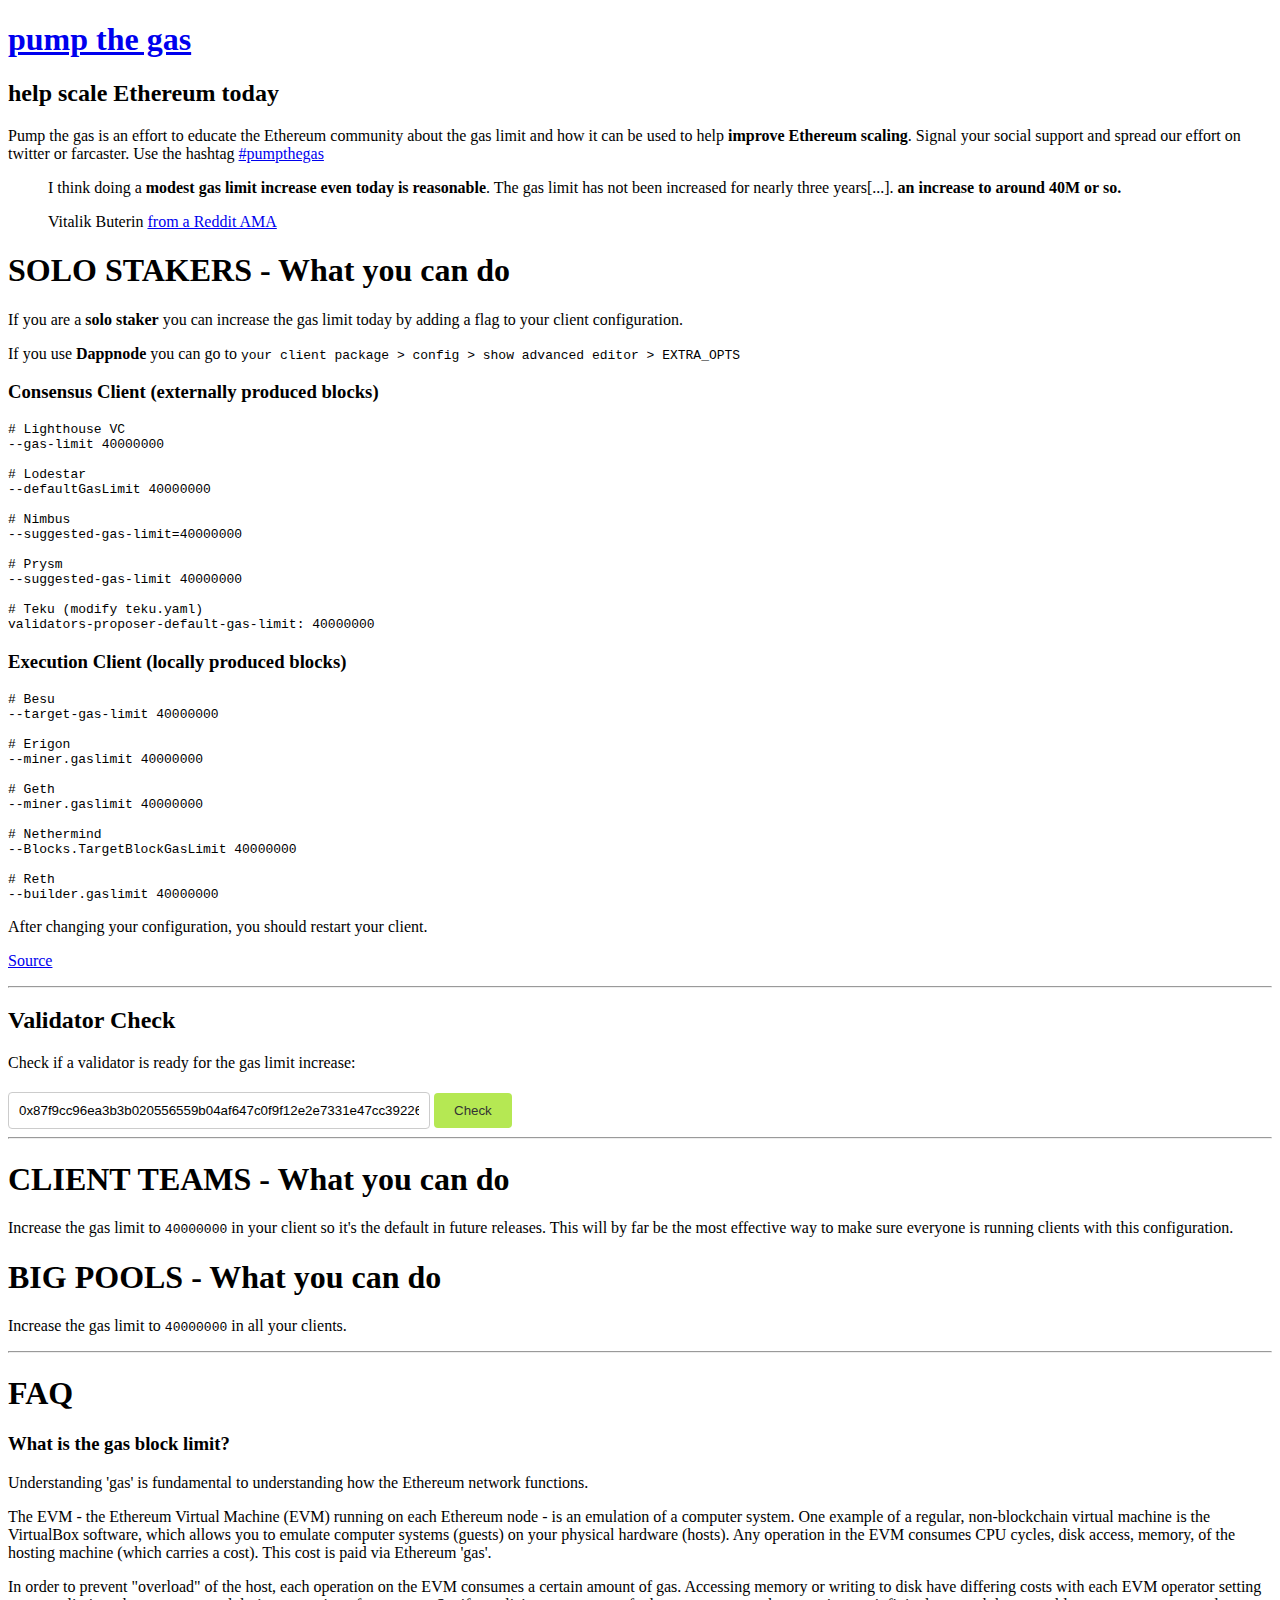
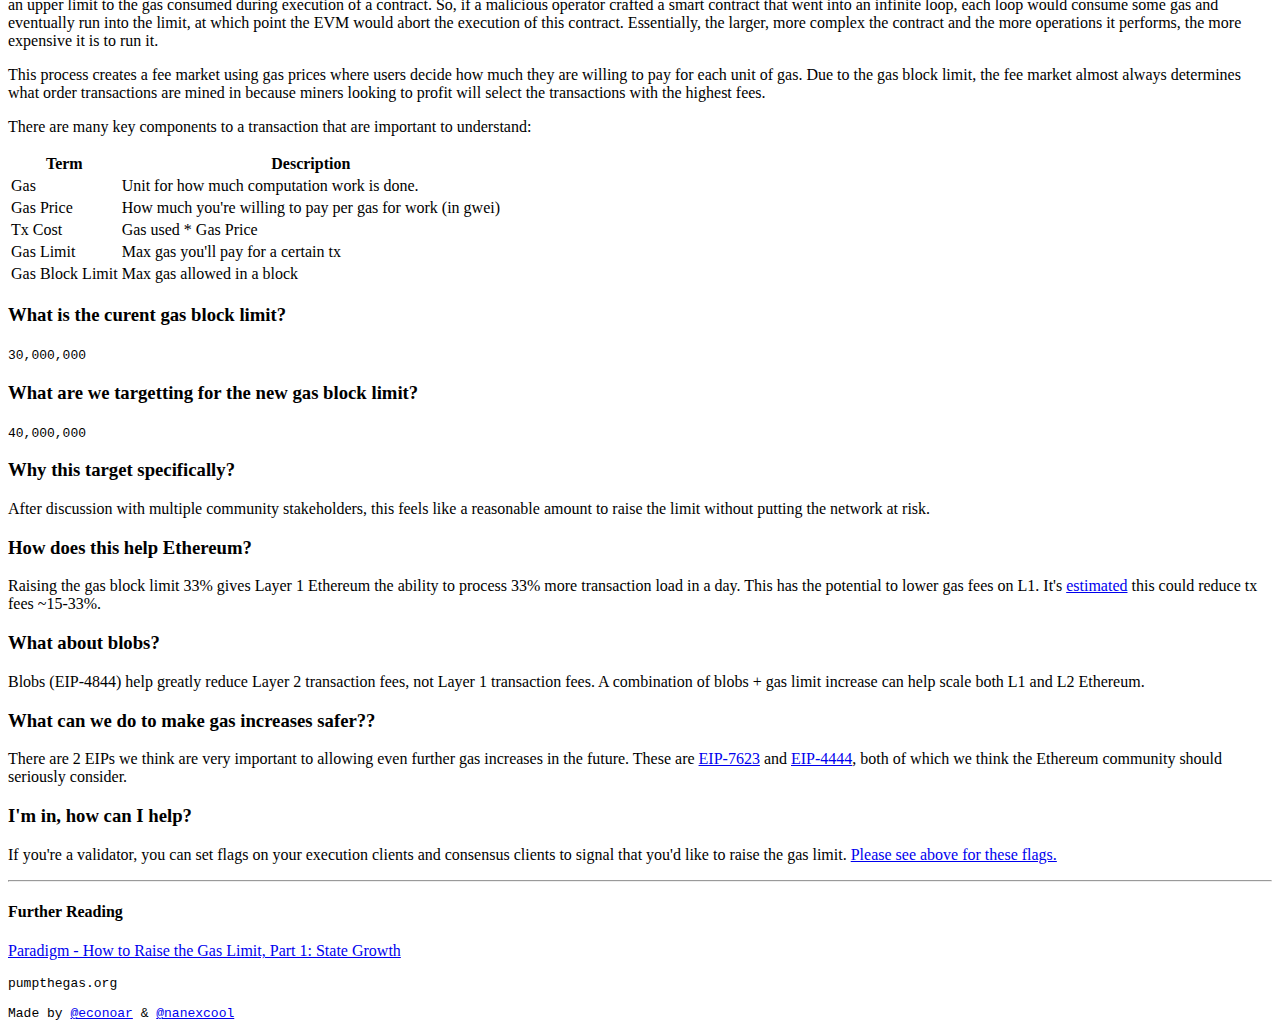
==== index.html @ 1a3ca730 "Update index.html" ====
<!DOCTYPE html>
<html lang="en-US">

<head>
  <meta charset='utf-8'>
  <meta http-equiv="X-UA-Compatible" content="IE=edge">
  <meta name="viewport" content="width=device-width, initial-scale=1">
  <link rel="stylesheet" href="style.css">
  <meta name="theme-color" content="#151515">
  <meta name="msapplication-navbutton-color" content="#151515">
  <meta name="apple-mobile-web-app-status-bar-style" content="black-translucent">

  <link rel="shortcut icon" type="image/x-icon" href="/images/favicon.ico">
  <link rel="apple-touch-icon" sizes="180x180" href="/images/apple-touch-icon.png">
  <link rel="icon" type="image/png" sizes="32x32" href="/images/favicon-32x32.png">
  <link rel="icon" type="image/png" sizes="16x16" href="/images/favicon-16x16.png">
  <link rel="manifest" href="/site.webmanifest">

  <title>Pump the Gas</title>
  <link rel="canonical" href="https://pumpthegas.org/" />
  <meta property="og:title" content="Pump the Gas" />
  <meta property="og:locale" content="en_US" />
  <meta name="description"
    content="An effort to educate the Ethereum community about the gas limit and how it can be used to help improve Ethereum scaling." />
  <meta property="og:description"
    content="An effort to educate the Ethereum community about the gas limit and how it can be used to help improve Ethereum scaling." />
  <meta property="og:url" content="https://pumpthegas.org/" />
  <meta property="og:site_name" content="Pump the Gas" />
  <meta property="og:type" content="website" />
  <meta name="twitter:card" content="summary" />
  <meta property="twitter:title" content="Pump the Gas" />

</head>

<body>

  <header>
    <div class="container">
      <a id="a-title" href="/">
        <h1>pump the gas</h1>
      </a>
      <h2 id="subtitle">help scale Ethereum today</h2>
      <script>
        if (Math.random() < 0.33) {
          document.getElementById("subtitle").textContent = "40m is the new 30m";
        }
      </script>

      <!-- <section id="downloads">

        <a href="https://github.com/pages-themes/hacker/zipball/master" class="btn">Download as .zip</a>
        <a href="https://github.com/pages-themes/hacker/tarball/master" class="btn">Download as .tar.gz</a>

        <a href="https://github.com/pages-themes/hacker" class="btn btn-github"><span class="icon"></span>View
          on GitHub</a>
      </section> -->
    </div>
  </header>

  <div class="container">
    <section id="main_content">
      <p>Pump the gas is an effort to educate the Ethereum community about the gas limit and how it can be used to help
        <strong>improve Ethereum scaling</strong>. Signal your social support and spread our effort on twitter
        or farcaster.
        Use the hashtag <a target="_blank"
          href="https://twitter.com/intent/post?text=I%20support%20raising%20the%20gas%20limit%20to%2040m%20%23pumpthegas%20https%3A%2F%2Fpumpthegas.org">#pumpthegas</a>
      </p>

      <blockquote>
        <p>I think doing a <strong>modest gas limit increase even today is reasonable</strong>. The gas limit
          has not been increased for nearly three years[...]. <strong>an increase to
            around 40M or so.</strong></p>
        <p>Vitalik Buterin <a href="https://www.reddit.com/r/ethereum/comments/191kke6/comment/kh7ekx3/"
            target="_blank">from a Reddit
            AMA</a></p>
      </blockquote>

      <a id="solo-stakers">
        <h1 id="header-1">SOLO STAKERS - What you can do</h1>
      </a>

      <p>If you are a <strong>solo staker</strong> you can increase the gas limit today by adding a flag to your client
        configuration.</p>

      <p>If you use <strong>Dappnode</strong> you can go to <code
          class="language-plaintext highlighter-rouge">your client package > config > show advanced editor > EXTRA_OPTS</code>
      </p>

      <div class="row">
        <div class="column">
          <div style="padding-right: 10px;">
            <h3 id="header-3">Consensus Client (externally produced blocks)</h3>
            <div class="language-js highlighter-rouge">
              <div class="highlight">
                <pre class="highlight"><code><span class="c1"># Lighthouse VC</span>
<span class="kd">--gas-limit</span> <span class="nx">40000000</span>

<span class="c1"># Lodestar</span>
<span class="kd">--defaultGasLimit</span> <span class="nx">40000000</span>

<span class="c1"># Nimbus</span>
<span class="kd">--suggested-gas-limit</span><span class="o">=</span><span class="nx">40000000</span>

<span class="c1"># Prysm</span>
<span class="kd">--suggested-gas-limit</span> <span class="nx">40000000</span>

<span class="c1"># Teku (modify teku.yaml)</span>
<span class="kd">validators-proposer-default-gas-limit:</span> <span class="nx">40000000</span>
</code></pre>
              </div>
            </div>
          </div>
        </div>
        <div class="column">
          <h3 id="header-3">Execution Client (locally produced blocks)</h3>
          <div class="language-js highlighter-rouge">
            <div class="highlight">
              <pre class="highlight"><code><span class="c1"># Besu</span>
<span class="kd">--target-gas-limit</span> <span class="nx">40000000</span>

<span class="c1"># Erigon</span>
<span class="kd">--miner.gaslimit</span> <span class="nx">40000000</span>

<span class="c1"># Geth</span>
<span class="kd">--miner.gaslimit</span> <span class="nx">40000000</span>

<span class="c1"># Nethermind</span>
<span class="kd">--Blocks.TargetBlockGasLimit</span> <span class="nx">40000000</span>

<span class="c1"># Reth</span>
<span class="kd">--builder.gaslimit</span> <span class="nx">40000000</span>
</code></pre>
            </div>
          </div>
        </div>
      </div>
      <p>After changing your configuration, you should restart your client.</p>
      <p><a target="_blank" href="https://twitter.com/MKjrstad/status/1656549642140614658">Source</a></p>
      <hr />

      <h2 id="header-2">Validator Check</h2>

      <p>Check if a validator is ready for the gas limit increase:</p>

      <form style="margin-top: 20px;">
        <input type="text" id="validatorInput" placeholder="Enter validator address (0x....)" value="0x87f9cc96ea3b3b020556559b04af647c0f9f12e2e7331e47cc39226509b8b79b0c54ca7d676423e8fa52e90fe2c2245e"
          style="padding: 10px; width: 400px; border: 1px solid #ccc; border-radius: 4px;" />
        <button type="button" onclick="checkValidator()"
          style="padding: 10px 20px; background-color: #b5e853; color: #333; border: none; border-radius: 4px; cursor: pointer;">Check</button>
        <div id="validatorCheckResult"></div>
      </form>

      <script>
        document.getElementById("validatorInput").addEventListener("keydown", function (event) {
          if (event.key === "Enter") {
            event.preventDefault();
            checkValidator();
          }
        });
        function checkValidator() {
          const validatorCheckResult = document.getElementById("validatorCheckResult");
          validatorCheckResult.textContent = "";
          
          const relayers = [
            {
              name: "Aestus Live",
              url: "https://mainnet.aestus.live/"
            },
            {
              name: "Agnostic Relay",
              url: "https://agnostic-relay.net/"
            },
            {
              name: "Bloxroute Max Profit",
              url: "https://bloxroute.max-profit.blxrbdn.com/"
            },
            {
              name: "Bloxroute Regulated",
              url: "https://bloxroute.regulated.blxrbdn.com/"
            },
            {
              name: "Eden Network",
              url: "https://relay.edennetwork.io/"
            },
            {
              name: "Flashbots Boost Relay",
              url: "https://boost-relay.flashbots.net/"
            },
            {
              name: "Securerpc",
              url: "https://mainnet-relay.securerpc.com/"
            }
          ];
          const validator = document.getElementById("validatorInput").value;

          if (validator.length === 98 && validator.startsWith("0x") && /^[0-9a-fA-F]+$/.test(validator.slice(2))) {
            // Input is valid, proceed with the code
            relayers.forEach((relayer) => {
              const url = `https://api.allorigins.win/raw?url=${relayer.url}/relay/v1/data/validator_registration?pubkey=${validator}`;

              fetch(url)
                .then((response) => response.json())
                .then((data) => {
                  console.log(data);
                  const gasLimit = data.message?.gas_limit ?? data.Message?.gas_limit;

                  if (gasLimit === "40000000") {
                    validatorCheckResult.innerHTML += `${relayer.name} - 40,000,000!<br />`;
                  } else if (data.code === 400) {
                    validatorCheckResult.innerHTML += `${relayer.name} - ${data.message}<br />`;
                  } else if (data.code === 404) {
                    validatorCheckResult.innerHTML += `${relayer.name} - not registered<br />`;
                  } else {
                    validatorCheckResult.innerHTML += `${relayer.name} - ${gasLimit}<br />`;
                  }
                });
            });
          } else {
            // Input is invalid, display an error message
            validatorCheckResult.textContent = "Please enter a valid Ethereum validator address.";
          }

        }

      </script>


      <hr />

      <h1 id="header-1">CLIENT TEAMS - What you can do</h1>

      <p>Increase the gas limit to <code class="language-plaintext highlighter-rouge">40000000</code> in your client so
        it's the default in future releases.
        This will by far be the most effective way to make sure everyone is running clients with this configuration.</p>

      <h1 id="header-1">BIG POOLS - What you can do</h1>

      <p>Increase the gas limit to <code class="language-plaintext highlighter-rouge">40000000</code> in all your
        clients.</p>

      <hr />

      <h1 id="header-1">FAQ</h1>
      <h3 id="header-3">What is the gas block limit?</h3>
      <p>Understanding 'gas' is fundamental to understanding how the Ethereum network functions.</p>

      <p>The EVM - the Ethereum Virtual Machine (EVM) running on each Ethereum node - is an emulation of a computer
        system. One example of a regular, non-blockchain virtual machine is the VirtualBox software, which allows you to
        emulate computer systems (guests) on your physical hardware (hosts). Any operation in the EVM consumes CPU
        cycles, disk access, memory, of the hosting machine (which carries a cost). This cost is paid via Ethereum
        'gas'.</p>

      <p>In order to prevent "overload" of the host, each operation on the EVM consumes a certain amount of gas.
        Accessing memory or writing to disk have differing costs with each EVM operator setting an upper limit to the
        gas consumed during execution of a contract. So, if a malicious operator crafted a smart contract that went into
        an infinite loop, each loop would consume some gas and eventually run into the limit, at which point the EVM
        would abort the execution of this contract. Essentially, the larger, more complex the contract and the more
        operations it performs, the more expensive it is to run it.</p>

      <p>This process creates a fee market using gas prices where users decide how much they are willing to pay for each
        unit of gas. Due to the gas block limit, the fee market almost always determines what order transactions are
        mined in because miners looking to profit will select the transactions with the highest fees.</p>

      <p>There are many key components to a transaction that are important to understand:</p>

      <table>
        <thead>
          <tr>
            <th>Term</th>
            <th>Description</th>
          </tr>
        </thead>
        <tr>
          <td>Gas</td>
          <td>Unit for how much computation work is done.</td>
        </tr>
        <tr>
          <td>Gas Price</td>
          <td>How much you're willing to pay per gas for work (in gwei)</td>
        </tr>
        <tr>
          <td>Tx Cost</td>
          <td>Gas used * Gas Price</td>
        </tr>
        <tr>
          <td>Gas Limit</td>
          <td>Max gas you'll pay for a certain tx</td>
        </tr>
        <tr>
          <td>Gas Block Limit</td>
          <td>Max gas allowed in a block</td>
        </tr>
      </table>

      <h3 id="header-3">What is the curent gas block limit?</h3>

      <p><code class="language-plaintext highlighter-rouge">30,000,000</code></p>

      <h3 id="header-3">What are we targetting for the new gas block limit?</h3>

      <p><code class="language-plaintext highlighter-rouge">40,000,000</code></p>

      <h3 id="header-3">Why this target specifically?</h3>
      <p>After discussion with multiple community stakeholders, this feels like a reasonable amount to raise the limit
        without putting the network at risk.</p>

      <h3 id="header-3">How does this help Ethereum?</h3>
      <p>Raising the gas block limit 33% gives Layer 1 Ethereum the ability to process 33% more transaction load in a day.
        This has the potential to lower gas fees on L1. It's <a target="_blank" href="https://ethresear.ch/t/estimating-cryptocurrency-transaction-demand-elasticity-from-natural-experiments/2330">estimated</a> this could reduce tx fees ~15-33%. </p>

      <h3 id="header-3">What about blobs?</h3>
      <p>Blobs (EIP-4844) help greatly reduce Layer 2 transaction fees, not Layer 1 transaction fees. A combination of blobs + gas limit 
        increase can help scale both L1 and L2 Ethereum.</p>

      <h3 id="header-3">What can we do to make gas increases safer??</h3>

      <p>There are 2 EIPs we think are very important to allowing even further gas increases in the future. These are <a target="_blank" href="https://eips.ethereum.org/EIPS/eip-7623">EIP-7623</a> 
        and <a target="_blank" href="https://eips.ethereum.org/EIPS/eip-4444">EIP-4444</a>, both of which we think the Ethereum community should seriously consider.</p>

      <h3 id="header-3">I'm in, how can I help?</h3>
      <p>If you're a validator, you can set flags on your execution clients and consensus clients to signal that you'd
        like to raise the gas limit. <a href="#solo-stakers">Please see above for these flags.</a></p>

      <!-- https://ethresear.ch/t/on-block-sizes-gas-limits-and-scalability/18444 -->

      <hr />

      <h4>Further Reading</h4>
      <p><a target="_blank" href="https://www.paradigm.xyz/2024/03/how-to-raise-the-gas-limit-1">Paradigm - How to Raise
          the Gas Limit, Part 1: State Growth</a></p>
      <div class="language-plaintext highlighter-rouge">
        <div class="highlight">
          <pre class="highlight"><code>pumpthegas.org

Made by <a target="_blank" href="https://twitter.com/econoar">@econoar</a> & <a target="_blank" href="https://twitter.com/nanexcool">@nanexcool</a>
</code></pre>
        </div>
      </div>

    </section>
  </div>
</body>

</html>
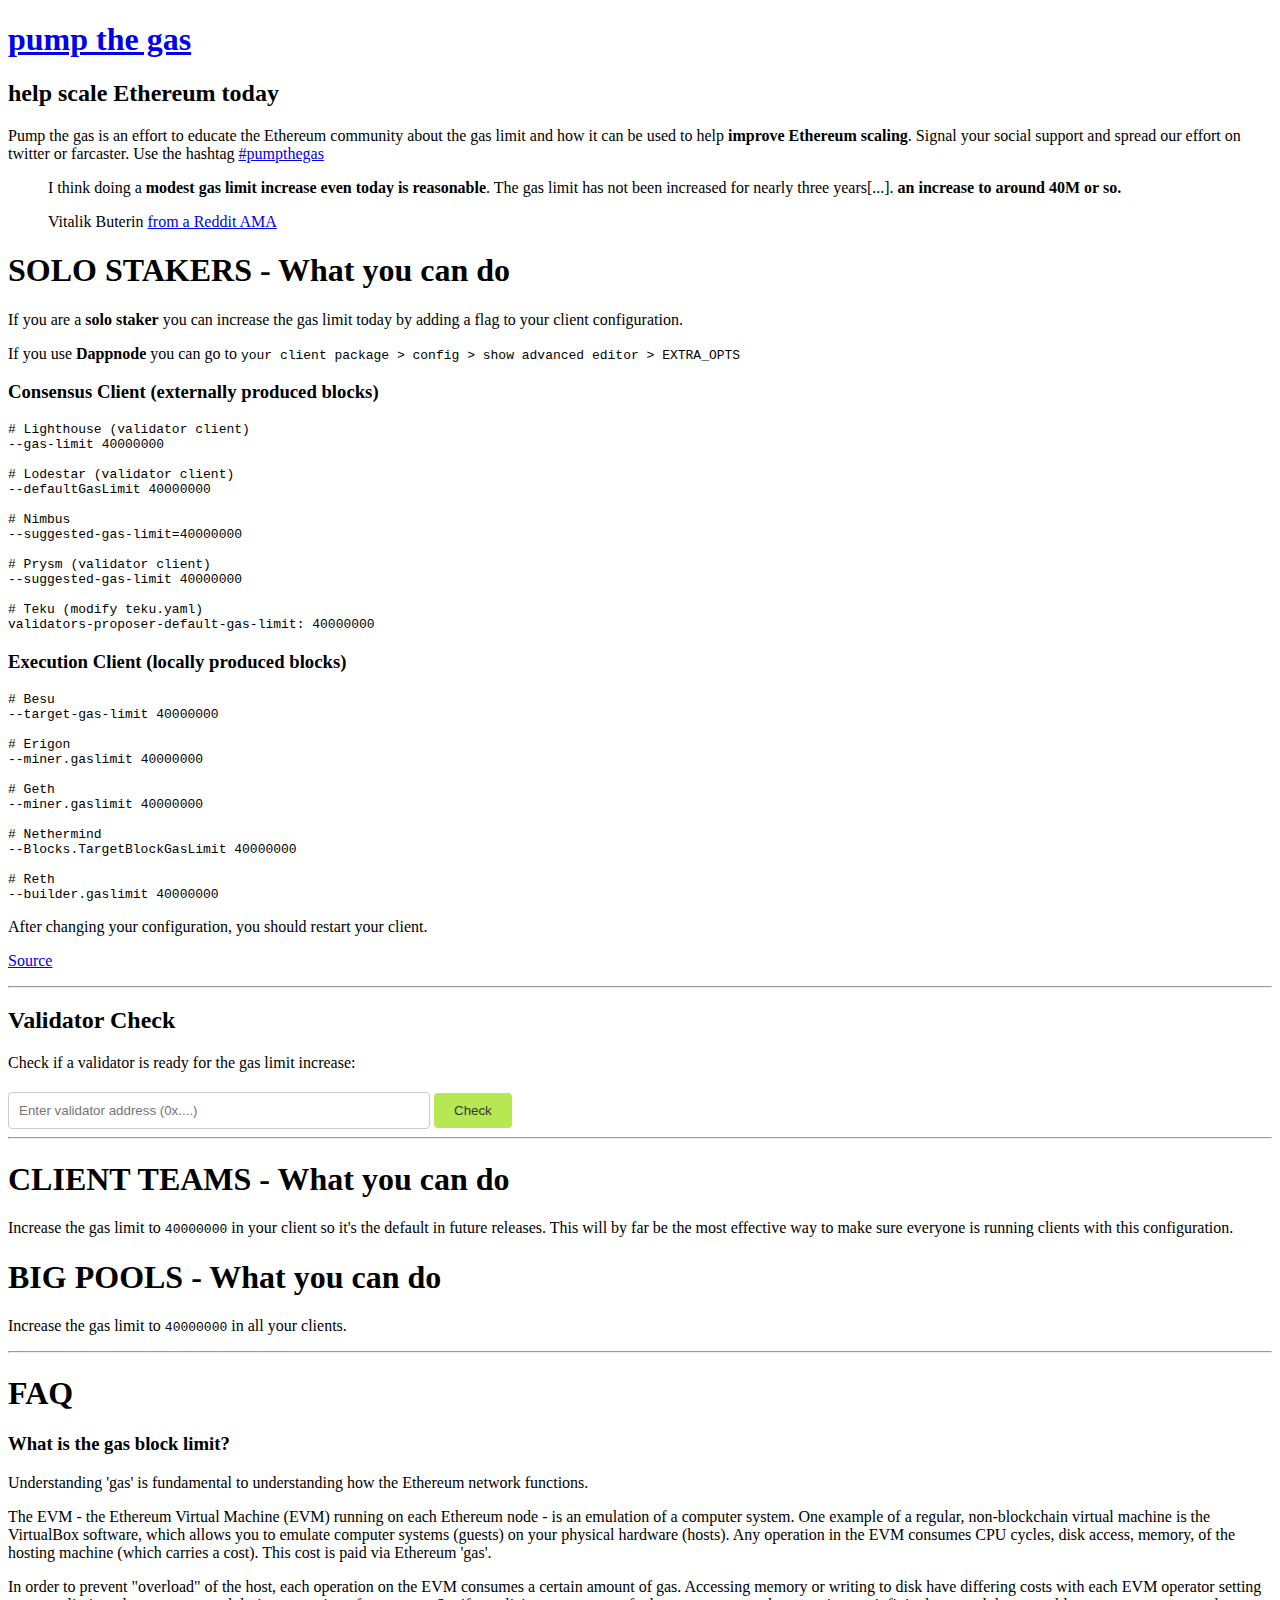
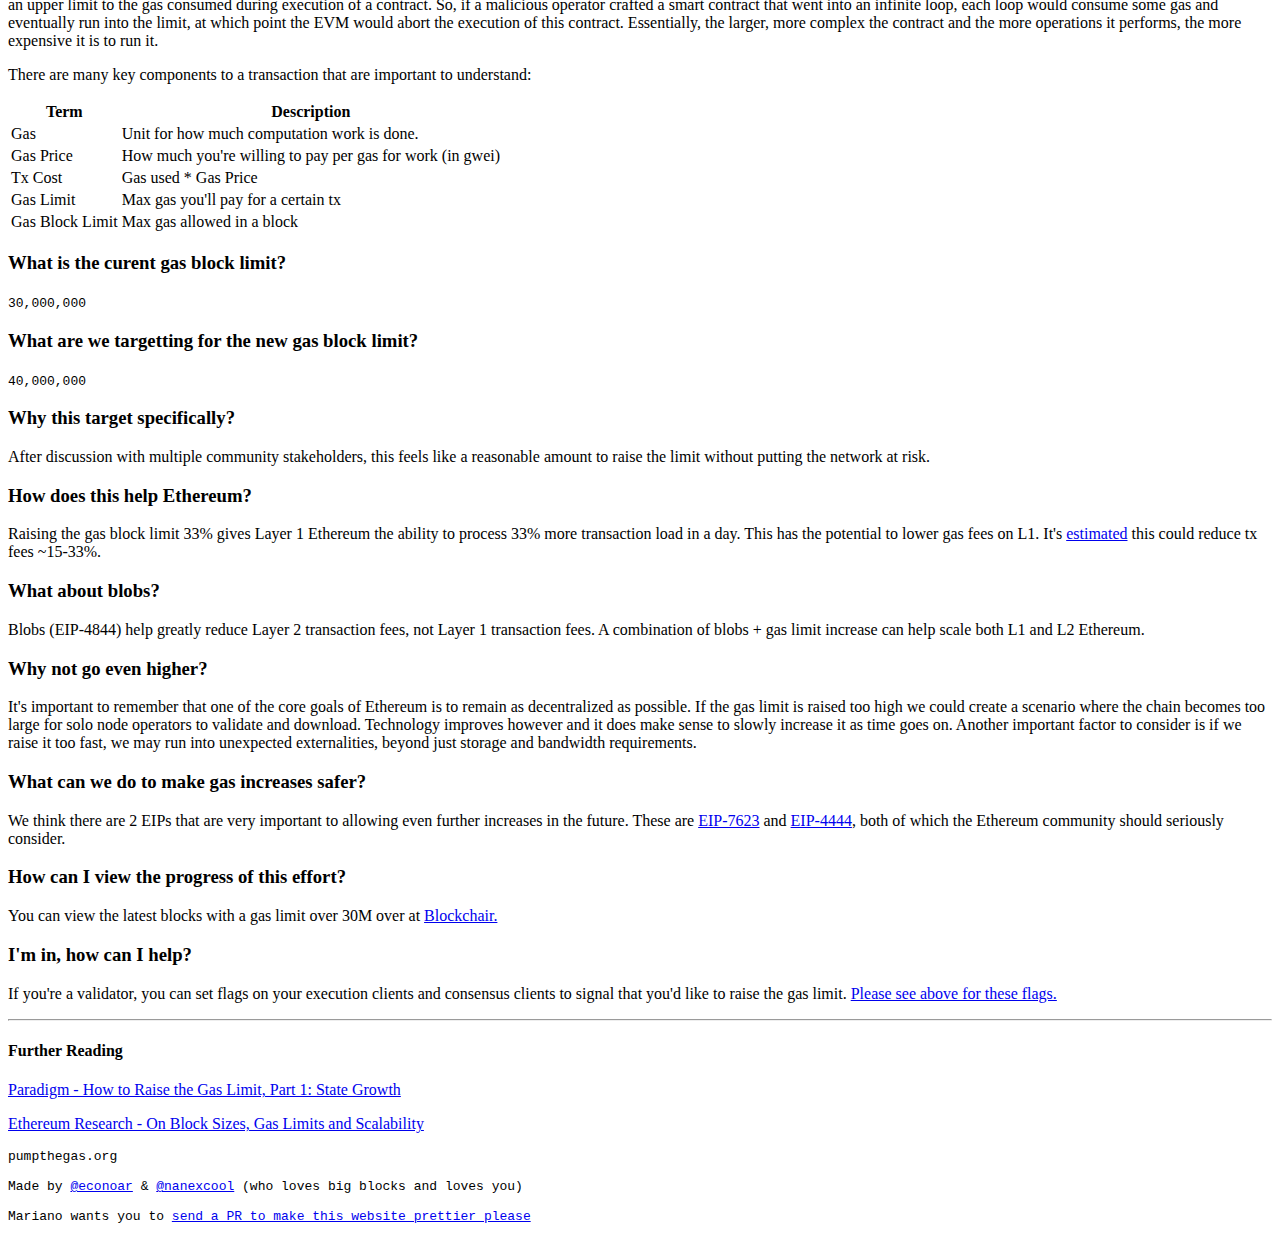
==== commit 3edd2e84: "Merge pull request #1 from sandakersmann/patch-1" ====
--- a/index.html
+++ b/index.html
@@ -27,8 +27,11 @@
   <meta property="og:url" content="https://pumpthegas.org/" />
   <meta property="og:site_name" content="Pump the Gas" />
   <meta property="og:type" content="website" />
+  <meta property="og:image" content="https://opengraph.b-cdn.net/production/documents/0da6f1d6-d60b-4053-917d-04421ce447c7.png?token=LZyOCpRJ1lFZdLwkkH94XlJ9WWWIE20KD76OqZD246M&height=303&width=600&expires=33246868301">
+
   <meta name="twitter:card" content="summary" />
   <meta property="twitter:title" content="Pump the Gas" />
+  <meta name="twitter:image" content="https://opengraph.b-cdn.net/production/documents/0da6f1d6-d60b-4053-917d-04421ce447c7.png?token=LZyOCpRJ1lFZdLwkkH94XlJ9WWWIE20KD76OqZD246M&height=303&width=600&expires=33246868301">
 
 </head>
 
@@ -92,16 +95,16 @@
             <h3 id="header-3">Consensus Client (externally produced blocks)</h3>
             <div class="language-js highlighter-rouge">
               <div class="highlight">
-                <pre class="highlight"><code><span class="c1"># Lighthouse VC</span>
+                <pre class="highlight"><code><span class="c1"># Lighthouse (validator client)</span>
 <span class="kd">--gas-limit</span> <span class="nx">40000000</span>
 
-<span class="c1"># Lodestar</span>
+<span class="c1"># Lodestar (validator client)</span>
 <span class="kd">--defaultGasLimit</span> <span class="nx">40000000</span>
 
 <span class="c1"># Nimbus</span>
 <span class="kd">--suggested-gas-limit</span><span class="o">=</span><span class="nx">40000000</span>
 
-<span class="c1"># Prysm</span>
+<span class="c1"># Prysm (validator client)</span>
 <span class="kd">--suggested-gas-limit</span> <span class="nx">40000000</span>
 
 <span class="c1"># Teku (modify teku.yaml)</span>
@@ -143,7 +146,7 @@
       <p>Check if a validator is ready for the gas limit increase:</p>
 
       <form style="margin-top: 20px;">
-        <input type="text" id="validatorInput" placeholder="Enter validator address (0x....)" value="0x87f9cc96ea3b3b020556559b04af647c0f9f12e2e7331e47cc39226509b8b79b0c54ca7d676423e8fa52e90fe2c2245e"
+        <input type="text" id="validatorInput" placeholder="Enter validator address (0x....)"
           style="padding: 10px; width: 400px; border: 1px solid #ccc; border-radius: 4px;" />
         <button type="button" onclick="checkValidator()"
           style="padding: 10px 20px; background-color: #b5e853; color: #333; border: none; border-radius: 4px; cursor: pointer;">Check</button>
@@ -160,7 +163,7 @@
         function checkValidator() {
           const validatorCheckResult = document.getElementById("validatorCheckResult");
           validatorCheckResult.textContent = "";
-          
+
           const relayers = [
             {
               name: "Aestus Live",
@@ -196,7 +199,7 @@
           if (validator.length === 98 && validator.startsWith("0x") && /^[0-9a-fA-F]+$/.test(validator.slice(2))) {
             // Input is valid, proceed with the code
             relayers.forEach((relayer) => {
-              const url = `https://api.allorigins.win/raw?url=${relayer.url}/relay/v1/data/validator_registration?pubkey=${validator}`;
+              const url = `https://api.allorigins.win/raw?url=${relayer.url}relay/v1/data/validator_registration?pubkey=${validator}`;
 
               fetch(url)
                 .then((response) => response.json())
@@ -204,11 +207,11 @@
                   console.log(data);
                   const gasLimit = data.message?.gas_limit ?? data.Message?.gas_limit;
 
+                  const message = data.message || data.Message || "";
+
                   if (gasLimit === "40000000") {
                     validatorCheckResult.innerHTML += `${relayer.name} - 40,000,000!<br />`;
-                  } else if (data.code === 400) {
-                    validatorCheckResult.innerHTML += `${relayer.name} - ${data.message}<br />`;
-                  } else if (data.code === 404) {
+                  } else if (data.code === 400 || data.code === 404) {
                     validatorCheckResult.innerHTML += `${relayer.name} - not registered<br />`;
                   } else {
                     validatorCheckResult.innerHTML += `${relayer.name} - ${gasLimit}<br />`;
@@ -257,10 +260,6 @@
         would abort the execution of this contract. Essentially, the larger, more complex the contract and the more
         operations it performs, the more expensive it is to run it.</p>
 
-      <p>This process creates a fee market using gas prices where users decide how much they are willing to pay for each
-        unit of gas. Due to the gas block limit, the fee market almost always determines what order transactions are
-        mined in because miners looking to profit will select the transactions with the highest fees.</p>
-
       <p>There are many key components to a transaction that are important to understand:</p>
 
       <table>
@@ -305,34 +304,56 @@
         without putting the network at risk.</p>
 
       <h3 id="header-3">How does this help Ethereum?</h3>
-      <p>Raising the gas block limit 33% gives Layer 1 Ethereum the ability to process 33% more transaction load in a day.
-        This has the potential to lower gas fees on L1. It's <a target="_blank" href="https://ethresear.ch/t/estimating-cryptocurrency-transaction-demand-elasticity-from-natural-experiments/2330">estimated</a> this could reduce tx fees ~15-33%. </p>
+      <p>Raising the gas block limit 33% gives Layer 1 Ethereum the ability to process 33% more transaction load in a
+        day.
+        This has the potential to lower gas fees on L1. It's <a target="_blank"
+          href="https://ethresear.ch/t/estimating-cryptocurrency-transaction-demand-elasticity-from-natural-experiments/2330">estimated</a>
+        this could reduce tx fees ~15-33%. </p>
 
       <h3 id="header-3">What about blobs?</h3>
-      <p>Blobs (EIP-4844) help greatly reduce Layer 2 transaction fees, not Layer 1 transaction fees. A combination of blobs + gas limit 
+      <p>Blobs (EIP-4844) help greatly reduce Layer 2 transaction fees, not Layer 1 transaction fees. A combination of
+        blobs + gas limit
         increase can help scale both L1 and L2 Ethereum.</p>
 
-      <h3 id="header-3">What can we do to make gas increases safer??</h3>
-
-      <p>There are 2 EIPs we think are very important to allowing even further gas increases in the future. These are <a target="_blank" href="https://eips.ethereum.org/EIPS/eip-7623">EIP-7623</a> 
-        and <a target="_blank" href="https://eips.ethereum.org/EIPS/eip-4444">EIP-4444</a>, both of which we think the Ethereum community should seriously consider.</p>
-
+      <h3 id="header-3">Why not go even higher?</h3>
+
+      <p>It's important to remember that one of the core goals of Ethereum is to remain as decentralized as possible. If
+        the gas limit is raised too high we could create
+        a scenario where the chain becomes too large for solo node operators to validate and download. Technology
+        improves however and it does make sense to slowly increase it as time goes on.
+        Another important factor to consider is if we raise it too fast, we may run into unexpected externalities,
+        beyond just storage and bandwidth requirements.</p>
+
+      <h3 id="header-3">What can we do to make gas increases safer?</h3>
+
+      <p>We think there are 2 EIPs that are very important to allowing even further increases in the future. These are
+        <a target="_blank" href="https://eips.ethereum.org/EIPS/eip-7623">EIP-7623</a>
+        and <a target="_blank" href="https://eips.ethereum.org/EIPS/eip-4444">EIP-4444</a>, both of which the Ethereum
+        community should seriously consider.</p>
+
+      <h3 id="header-3">How can I view the progress of this effort?</h3>
+
+      <p>You can view the latest blocks with a gas limit over 30M over at 
+        <a target="_blank" href="https://blockchair.com/ethereum/blocks?s=id(desc)&q=gas_limit(30000001..40000000)">Blockchair.</a></p>
+      
       <h3 id="header-3">I'm in, how can I help?</h3>
       <p>If you're a validator, you can set flags on your execution clients and consensus clients to signal that you'd
         like to raise the gas limit. <a href="#solo-stakers">Please see above for these flags.</a></p>
 
-      <!-- https://ethresear.ch/t/on-block-sizes-gas-limits-and-scalability/18444 -->
-
       <hr />
 
       <h4>Further Reading</h4>
       <p><a target="_blank" href="https://www.paradigm.xyz/2024/03/how-to-raise-the-gas-limit-1">Paradigm - How to Raise
           the Gas Limit, Part 1: State Growth</a></p>
+      <p><a target="_blank" href="https://ethresear.ch/t/on-block-sizes-gas-limits-and-scalability/18444">Ethereum
+          Research - On Block Sizes, Gas Limits and Scalability</a></p>
       <div class="language-plaintext highlighter-rouge">
         <div class="highlight">
           <pre class="highlight"><code>pumpthegas.org
 
-Made by <a target="_blank" href="https://twitter.com/econoar">@econoar</a> & <a target="_blank" href="https://twitter.com/nanexcool">@nanexcool</a>
+Made by <a target="_blank" href="https://twitter.com/econoar">@econoar</a> & <a target="_blank" href="https://twitter.com/nanexcool">@nanexcool</a> (who loves big blocks and loves you)
+
+Mariano wants you to <a target="_blank" href="https://github.com/nanexcool/pumpthegas">send a PR to make this website prettier please</a>
 </code></pre>
         </div>
       </div>
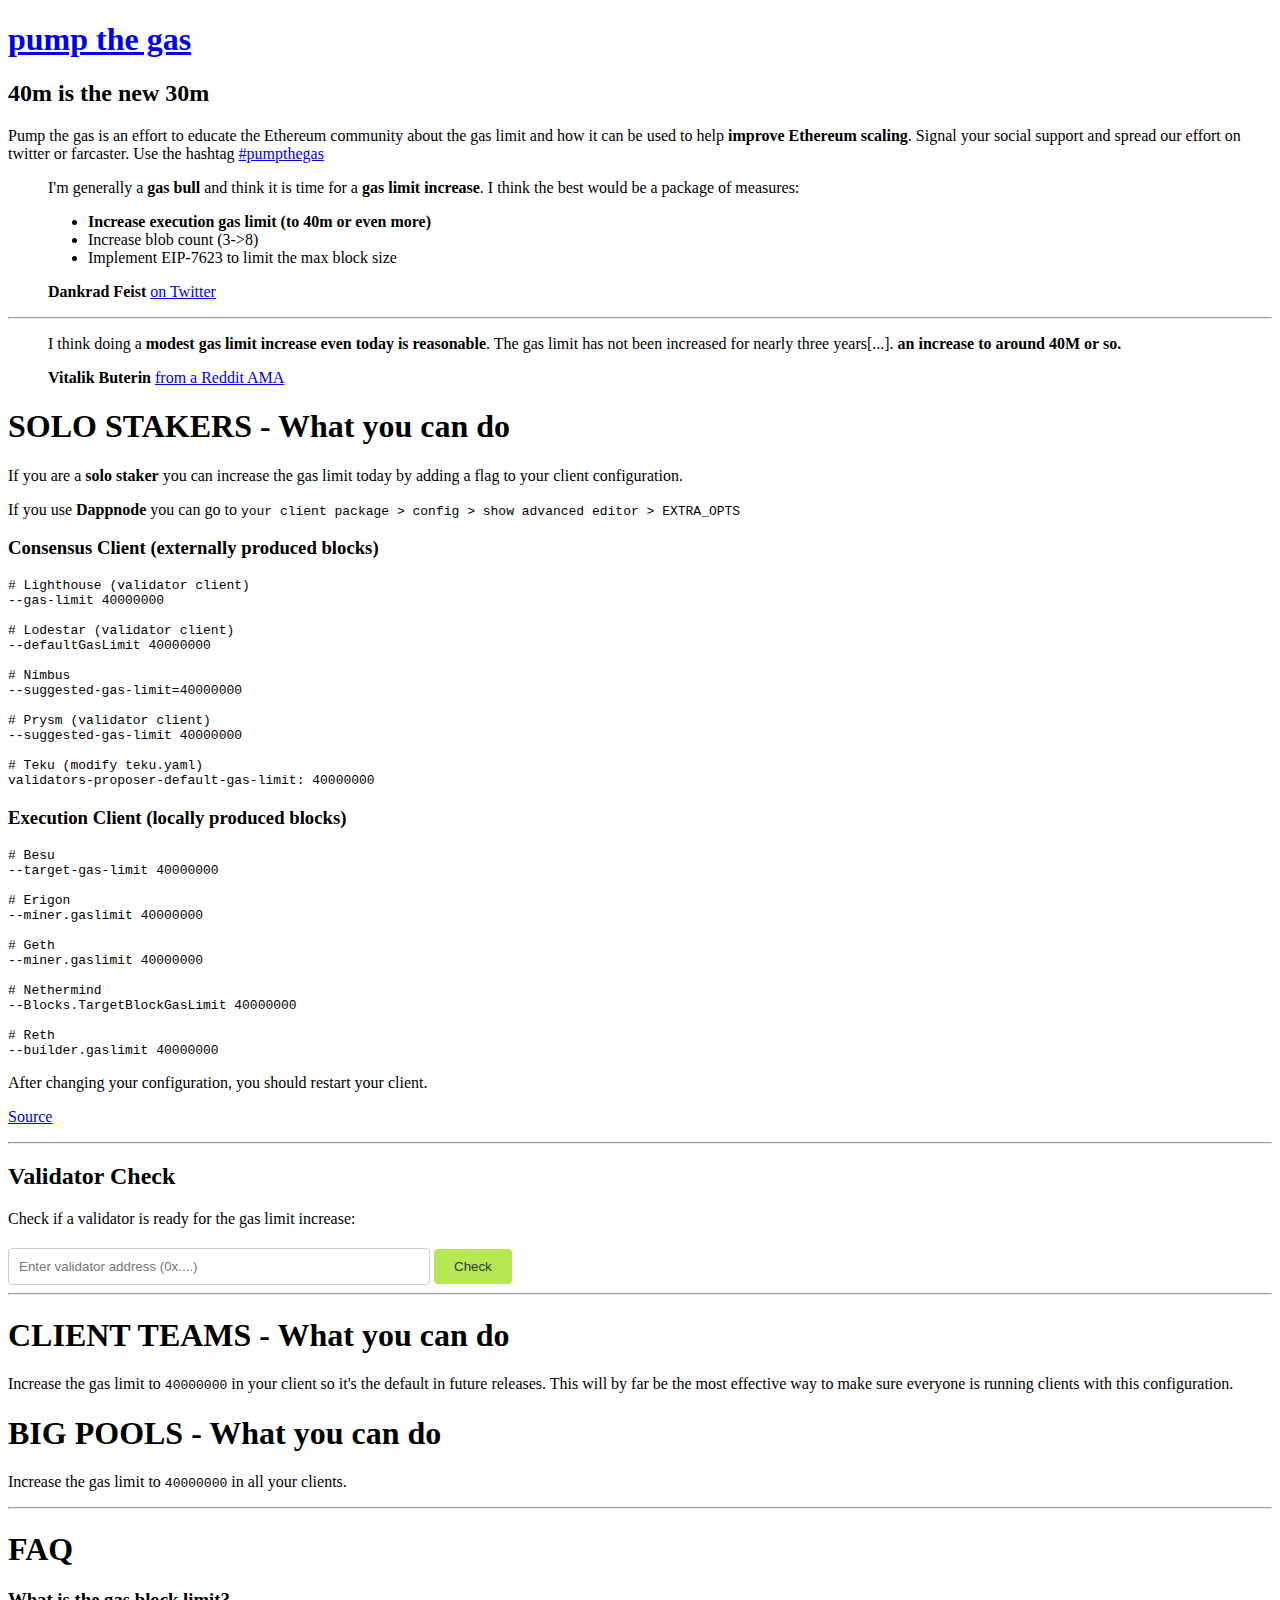
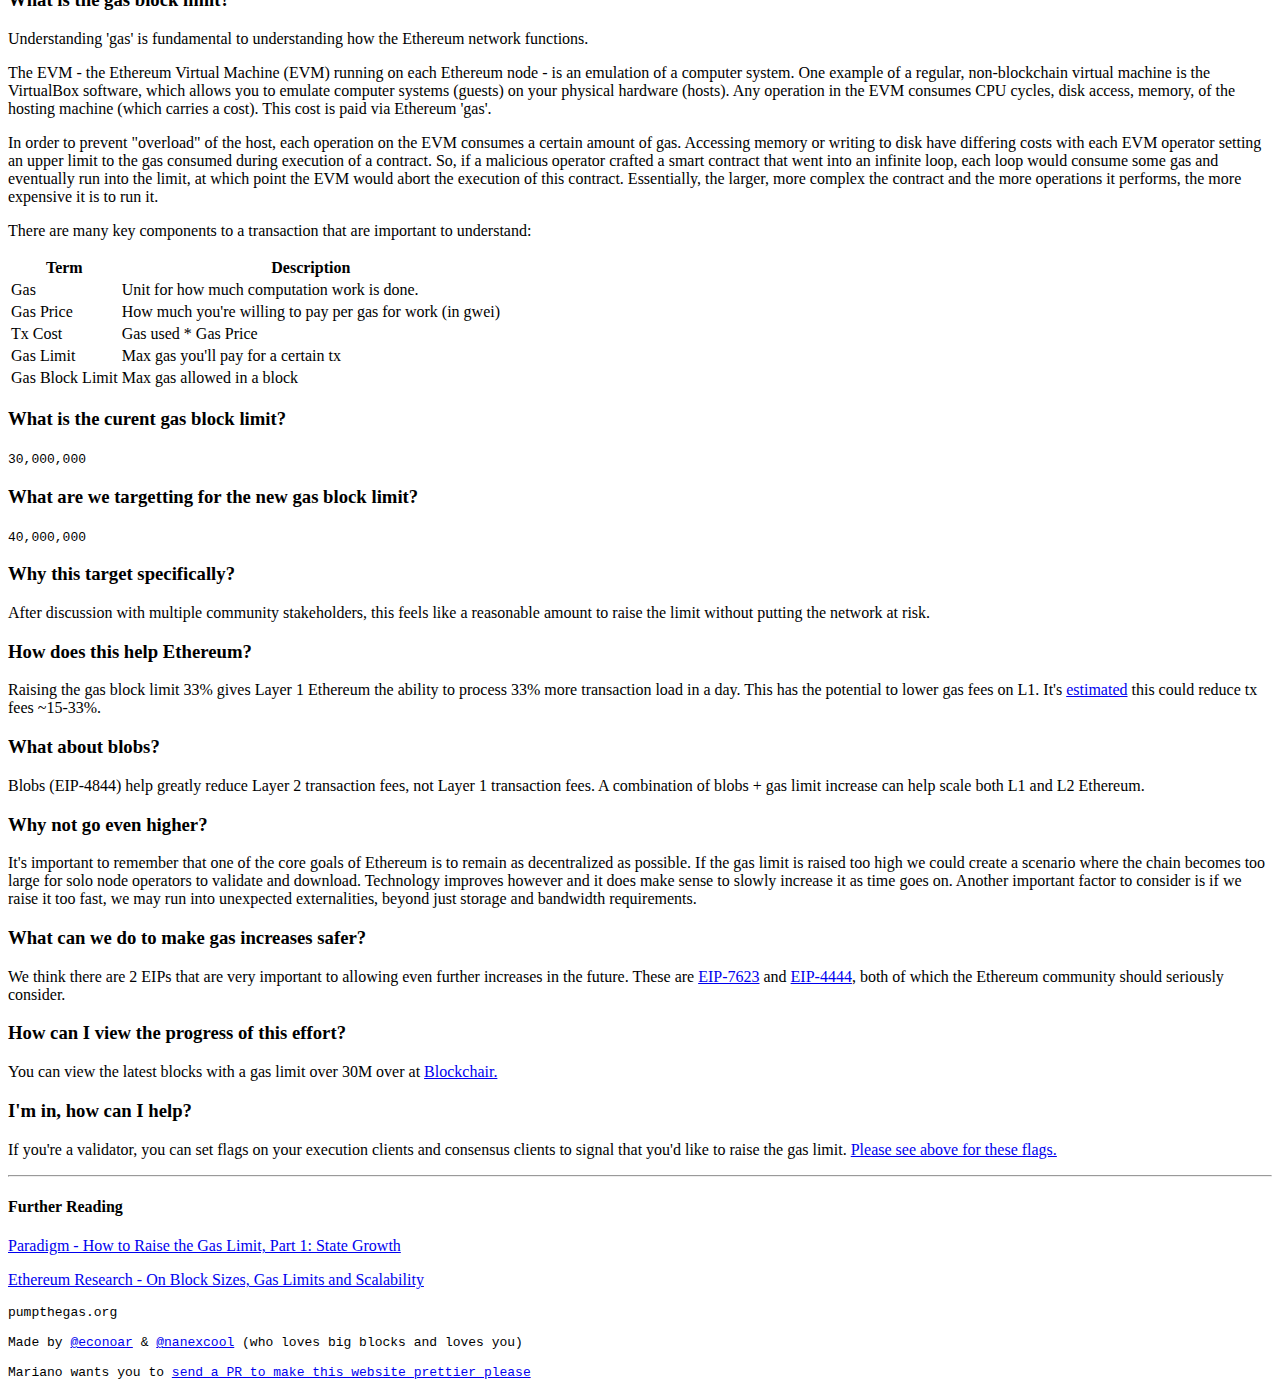
==== commit 794e44af: "Add line between quotes" ====
--- a/index.html
+++ b/index.html
@@ -27,11 +27,13 @@
   <meta property="og:url" content="https://pumpthegas.org/" />
   <meta property="og:site_name" content="Pump the Gas" />
   <meta property="og:type" content="website" />
-  <meta property="og:image" content="https://opengraph.b-cdn.net/production/documents/0da6f1d6-d60b-4053-917d-04421ce447c7.png?token=LZyOCpRJ1lFZdLwkkH94XlJ9WWWIE20KD76OqZD246M&height=303&width=600&expires=33246868301">
+  <meta property="og:image"
+    content="https://opengraph.b-cdn.net/production/documents/0da6f1d6-d60b-4053-917d-04421ce447c7.png?token=LZyOCpRJ1lFZdLwkkH94XlJ9WWWIE20KD76OqZD246M&height=303&width=600&expires=33246868301">
 
   <meta name="twitter:card" content="summary" />
   <meta property="twitter:title" content="Pump the Gas" />
-  <meta name="twitter:image" content="https://opengraph.b-cdn.net/production/documents/0da6f1d6-d60b-4053-917d-04421ce447c7.png?token=LZyOCpRJ1lFZdLwkkH94XlJ9WWWIE20KD76OqZD246M&height=303&width=600&expires=33246868301">
+  <meta name="twitter:image"
+    content="https://opengraph.b-cdn.net/production/documents/0da6f1d6-d60b-4053-917d-04421ce447c7.png?token=LZyOCpRJ1lFZdLwkkH94XlJ9WWWIE20KD76OqZD246M&height=303&width=600&expires=33246868301">
 
 </head>
 
@@ -70,10 +72,24 @@
       </p>
 
       <blockquote>
+        <p>I'm generally a <strong>gas bull</strong> and think it is time for a <strong>gas limit increase</strong>.
+          I think the best would be a package of measures:</p>
+          <ul>
+            <li><strong>Increase execution gas limit (to 40m or even more)</strong></li>
+            <li>Increase blob count (3->8)</li>
+            <li>Implement EIP-7623 to limit the max block size</li>
+          </ul>
+        <p><strong>Dankrad Feist</strong> <a href="https://twitter.com/dankrad/status/1770489206961307717"
+            target="_blank">on Twitter</a></p>
+      </blockquote>
+
+      <hr>
+
+      <blockquote>
         <p>I think doing a <strong>modest gas limit increase even today is reasonable</strong>. The gas limit
           has not been increased for nearly three years[...]. <strong>an increase to
             around 40M or so.</strong></p>
-        <p>Vitalik Buterin <a href="https://www.reddit.com/r/ethereum/comments/191kke6/comment/kh7ekx3/"
+        <p><strong>Vitalik Buterin</strong> <a href="https://www.reddit.com/r/ethereum/comments/191kke6/comment/kh7ekx3/"
             target="_blank">from a Reddit
             AMA</a></p>
       </blockquote>
@@ -190,9 +206,13 @@
               url: "https://boost-relay.flashbots.net/"
             },
             {
-              name: "Securerpc",
+              name: "Manifold",
               url: "https://mainnet-relay.securerpc.com/"
-            }
+            },
+            {
+              name: "Ultra Sound",
+              url: "https://relay.ultrasound.money/"
+            },
           ];
           const validator = document.getElementById("validatorInput").value;
 
@@ -329,13 +349,16 @@
       <p>We think there are 2 EIPs that are very important to allowing even further increases in the future. These are
         <a target="_blank" href="https://eips.ethereum.org/EIPS/eip-7623">EIP-7623</a>
         and <a target="_blank" href="https://eips.ethereum.org/EIPS/eip-4444">EIP-4444</a>, both of which the Ethereum
-        community should seriously consider.</p>
+        community should seriously consider.
+      </p>
 
       <h3 id="header-3">How can I view the progress of this effort?</h3>
 
-      <p>You can view the latest blocks with a gas limit over 30M over at 
-        <a target="_blank" href="https://blockchair.com/ethereum/blocks?s=id(desc)&q=gas_limit(30000001..40000000)">Blockchair.</a></p>
-      
+      <p>You can view the latest blocks with a gas limit over 30M over at
+        <a target="_blank"
+          href="https://blockchair.com/ethereum/blocks?s=id(desc)&q=gas_limit(30000001..40000000)">Blockchair.</a>
+      </p>
+
       <h3 id="header-3">I'm in, how can I help?</h3>
       <p>If you're a validator, you can set flags on your execution clients and consensus clients to signal that you'd
         like to raise the gas limit. <a href="#solo-stakers">Please see above for these flags.</a></p>
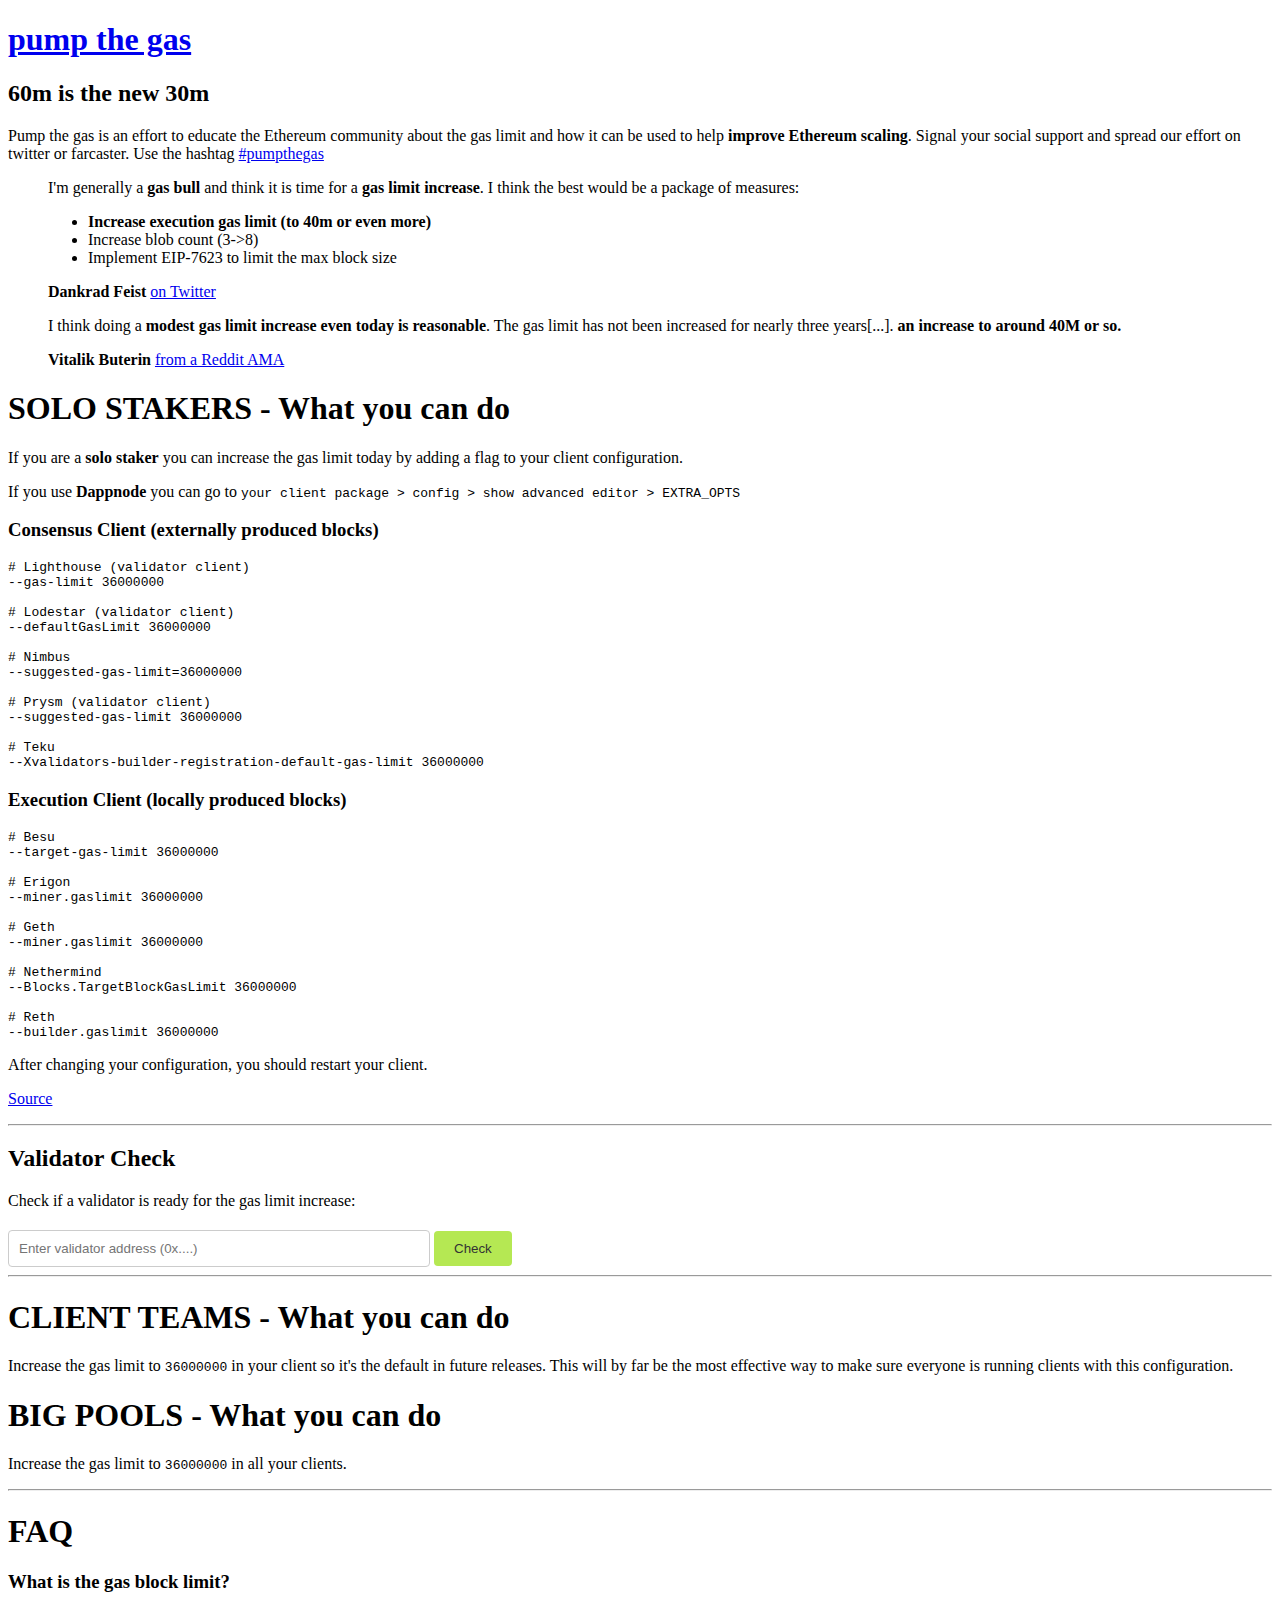
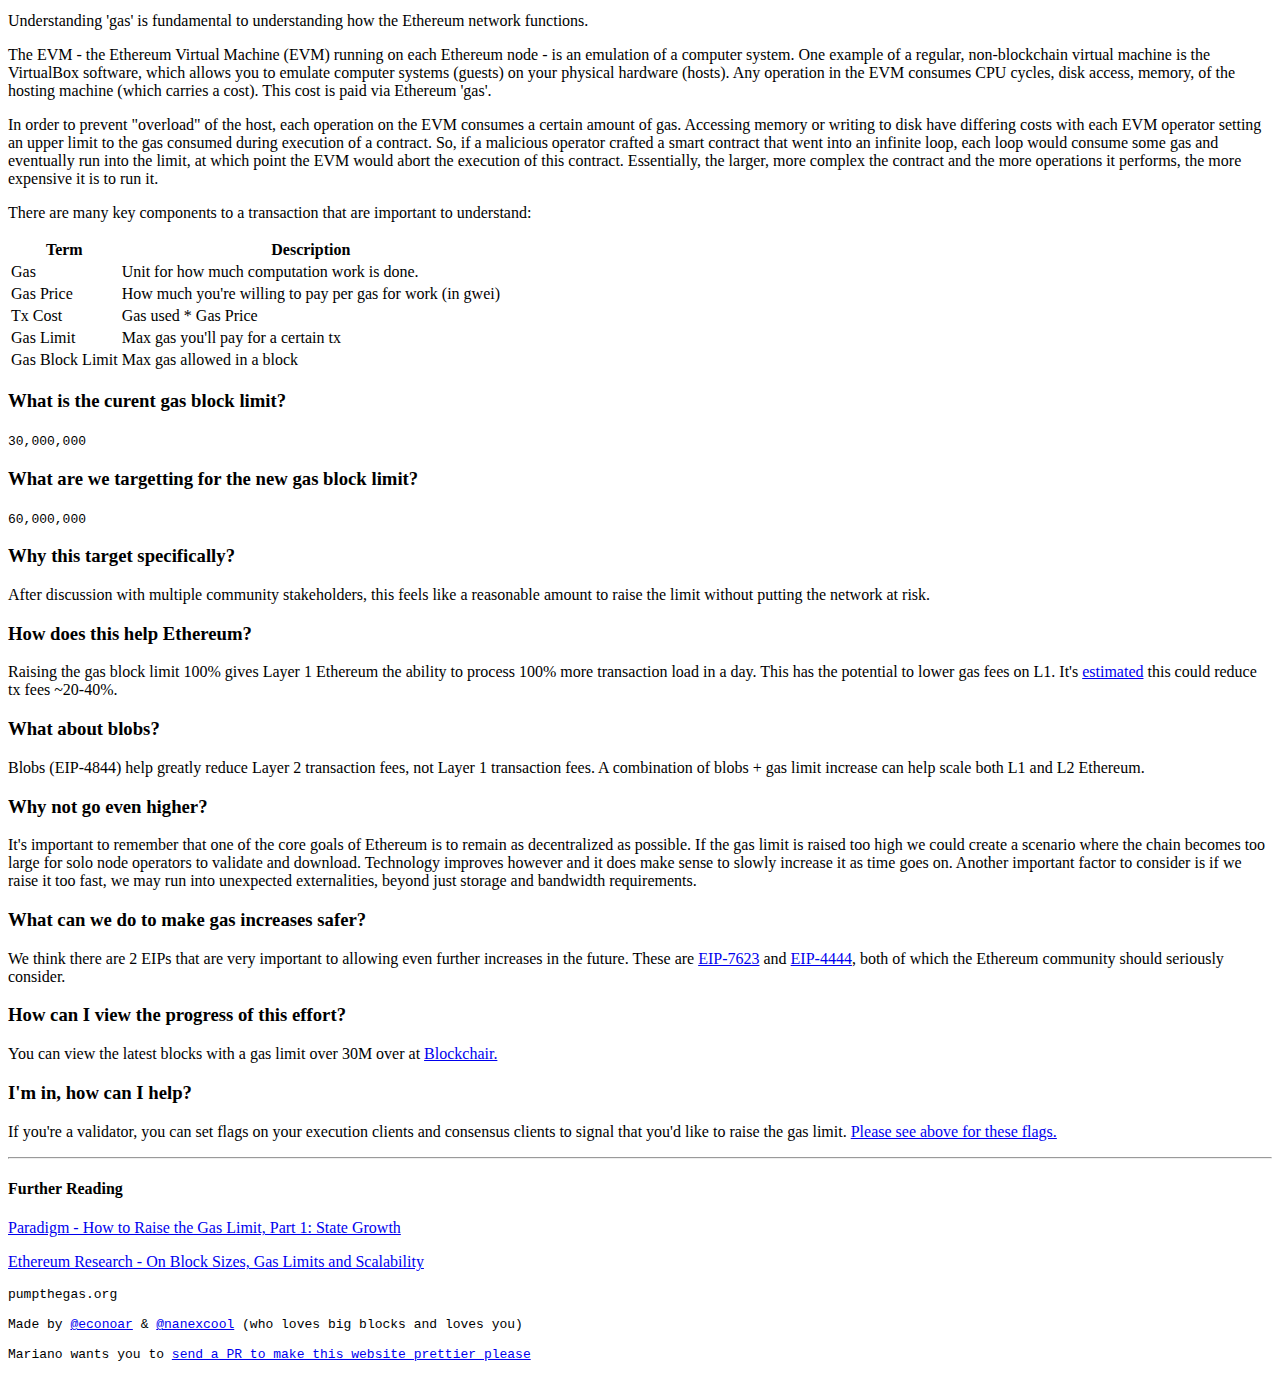
==== commit 71e766a0: "Update index with 36MM.html" ====
--- a/index.html
+++ b/index.html
@@ -47,7 +47,7 @@
       <h2 id="subtitle">help scale Ethereum today</h2>
       <script>
         if (Math.random() < 0.33) {
-          document.getElementById("subtitle").textContent = "40m is the new 30m";
+          document.getElementById("subtitle").textContent = "60m is the new 30m";
         }
       </script>
 
@@ -83,8 +83,6 @@
             target="_blank">on Twitter</a></p>
       </blockquote>
 
-      <hr>
-
       <blockquote>
         <p>I think doing a <strong>modest gas limit increase even today is reasonable</strong>. The gas limit
           has not been increased for nearly three years[...]. <strong>an increase to
@@ -112,19 +110,19 @@
             <div class="language-js highlighter-rouge">
               <div class="highlight">
                 <pre class="highlight"><code><span class="c1"># Lighthouse (validator client)</span>
-<span class="kd">--gas-limit</span> <span class="nx">40000000</span>
+<span class="kd">--gas-limit</span> <span class="nx">36000000</span>
 
 <span class="c1"># Lodestar (validator client)</span>
-<span class="kd">--defaultGasLimit</span> <span class="nx">40000000</span>
+<span class="kd">--defaultGasLimit</span> <span class="nx">36000000</span>
 
 <span class="c1"># Nimbus</span>
-<span class="kd">--suggested-gas-limit</span><span class="o">=</span><span class="nx">40000000</span>
+<span class="kd">--suggested-gas-limit</span><span class="o">=</span><span class="nx">36000000</span>
 
 <span class="c1"># Prysm (validator client)</span>
-<span class="kd">--suggested-gas-limit</span> <span class="nx">40000000</span>
-
-<span class="c1"># Teku (modify teku.yaml)</span>
-<span class="kd">validators-proposer-default-gas-limit:</span> <span class="nx">40000000</span>
+<span class="kd">--suggested-gas-limit</span> <span class="nx">36000000</span>
+
+<span class="c1"># Teku</span>
+<span class="kd">--Xvalidators-builder-registration-default-gas-limit</span> <span class="nx">36000000</span>
 </code></pre>
               </div>
             </div>
@@ -135,19 +133,19 @@
           <div class="language-js highlighter-rouge">
             <div class="highlight">
               <pre class="highlight"><code><span class="c1"># Besu</span>
-<span class="kd">--target-gas-limit</span> <span class="nx">40000000</span>
+<span class="kd">--target-gas-limit</span> <span class="nx">36000000</span>
 
 <span class="c1"># Erigon</span>
-<span class="kd">--miner.gaslimit</span> <span class="nx">40000000</span>
+<span class="kd">--miner.gaslimit</span> <span class="nx">36000000</span>
 
 <span class="c1"># Geth</span>
-<span class="kd">--miner.gaslimit</span> <span class="nx">40000000</span>
+<span class="kd">--miner.gaslimit</span> <span class="nx">36000000</span>
 
 <span class="c1"># Nethermind</span>
-<span class="kd">--Blocks.TargetBlockGasLimit</span> <span class="nx">40000000</span>
+<span class="kd">--Blocks.TargetBlockGasLimit</span> <span class="nx">36000000</span>
 
 <span class="c1"># Reth</span>
-<span class="kd">--builder.gaslimit</span> <span class="nx">40000000</span>
+<span class="kd">--builder.gaslimit</span> <span class="nx">36000000</span>
 </code></pre>
             </div>
           </div>
@@ -229,9 +227,7 @@
 
                   const message = data.message || data.Message || "";
 
-                  if (gasLimit === "40000000") {
-                    validatorCheckResult.innerHTML += `${relayer.name} - 40,000,000!<br />`;
-                  } else if (data.code === 400 || data.code === 404) {
+                  if (data.code === 400 || data.code === 404) {
                     validatorCheckResult.innerHTML += `${relayer.name} - not registered<br />`;
                   } else {
                     validatorCheckResult.innerHTML += `${relayer.name} - ${gasLimit}<br />`;
@@ -252,13 +248,13 @@
 
       <h1 id="header-1">CLIENT TEAMS - What you can do</h1>
 
-      <p>Increase the gas limit to <code class="language-plaintext highlighter-rouge">40000000</code> in your client so
+      <p>Increase the gas limit to <code class="language-plaintext highlighter-rouge">36000000</code> in your client so
         it's the default in future releases.
         This will by far be the most effective way to make sure everyone is running clients with this configuration.</p>
 
       <h1 id="header-1">BIG POOLS - What you can do</h1>
 
-      <p>Increase the gas limit to <code class="language-plaintext highlighter-rouge">40000000</code> in all your
+      <p>Increase the gas limit to <code class="language-plaintext highlighter-rouge">36000000</code> in all your
         clients.</p>
 
       <hr />
@@ -317,18 +313,18 @@
 
       <h3 id="header-3">What are we targetting for the new gas block limit?</h3>
 
-      <p><code class="language-plaintext highlighter-rouge">40,000,000</code></p>
+      <p><code class="language-plaintext highlighter-rouge">60,000,000</code></p>
 
       <h3 id="header-3">Why this target specifically?</h3>
       <p>After discussion with multiple community stakeholders, this feels like a reasonable amount to raise the limit
         without putting the network at risk.</p>
 
       <h3 id="header-3">How does this help Ethereum?</h3>
-      <p>Raising the gas block limit 33% gives Layer 1 Ethereum the ability to process 33% more transaction load in a
+      <p>Raising the gas block limit 100% gives Layer 1 Ethereum the ability to process 100% more transaction load in a
         day.
         This has the potential to lower gas fees on L1. It's <a target="_blank"
           href="https://ethresear.ch/t/estimating-cryptocurrency-transaction-demand-elasticity-from-natural-experiments/2330">estimated</a>
-        this could reduce tx fees ~15-33%. </p>
+        this could reduce tx fees ~20-40%. </p>
 
       <h3 id="header-3">What about blobs?</h3>
       <p>Blobs (EIP-4844) help greatly reduce Layer 2 transaction fees, not Layer 1 transaction fees. A combination of
@@ -356,7 +352,7 @@
 
       <p>You can view the latest blocks with a gas limit over 30M over at
         <a target="_blank"
-          href="https://blockchair.com/ethereum/blocks?s=id(desc)&q=gas_limit(30000001..40000000)">Blockchair.</a>
+          href="https://blockchair.com/ethereum/blocks?s=id(desc)&q=gas_limit(30000001..100000000)">Blockchair.</a>
       </p>
 
       <h3 id="header-3">I'm in, how can I help?</h3>
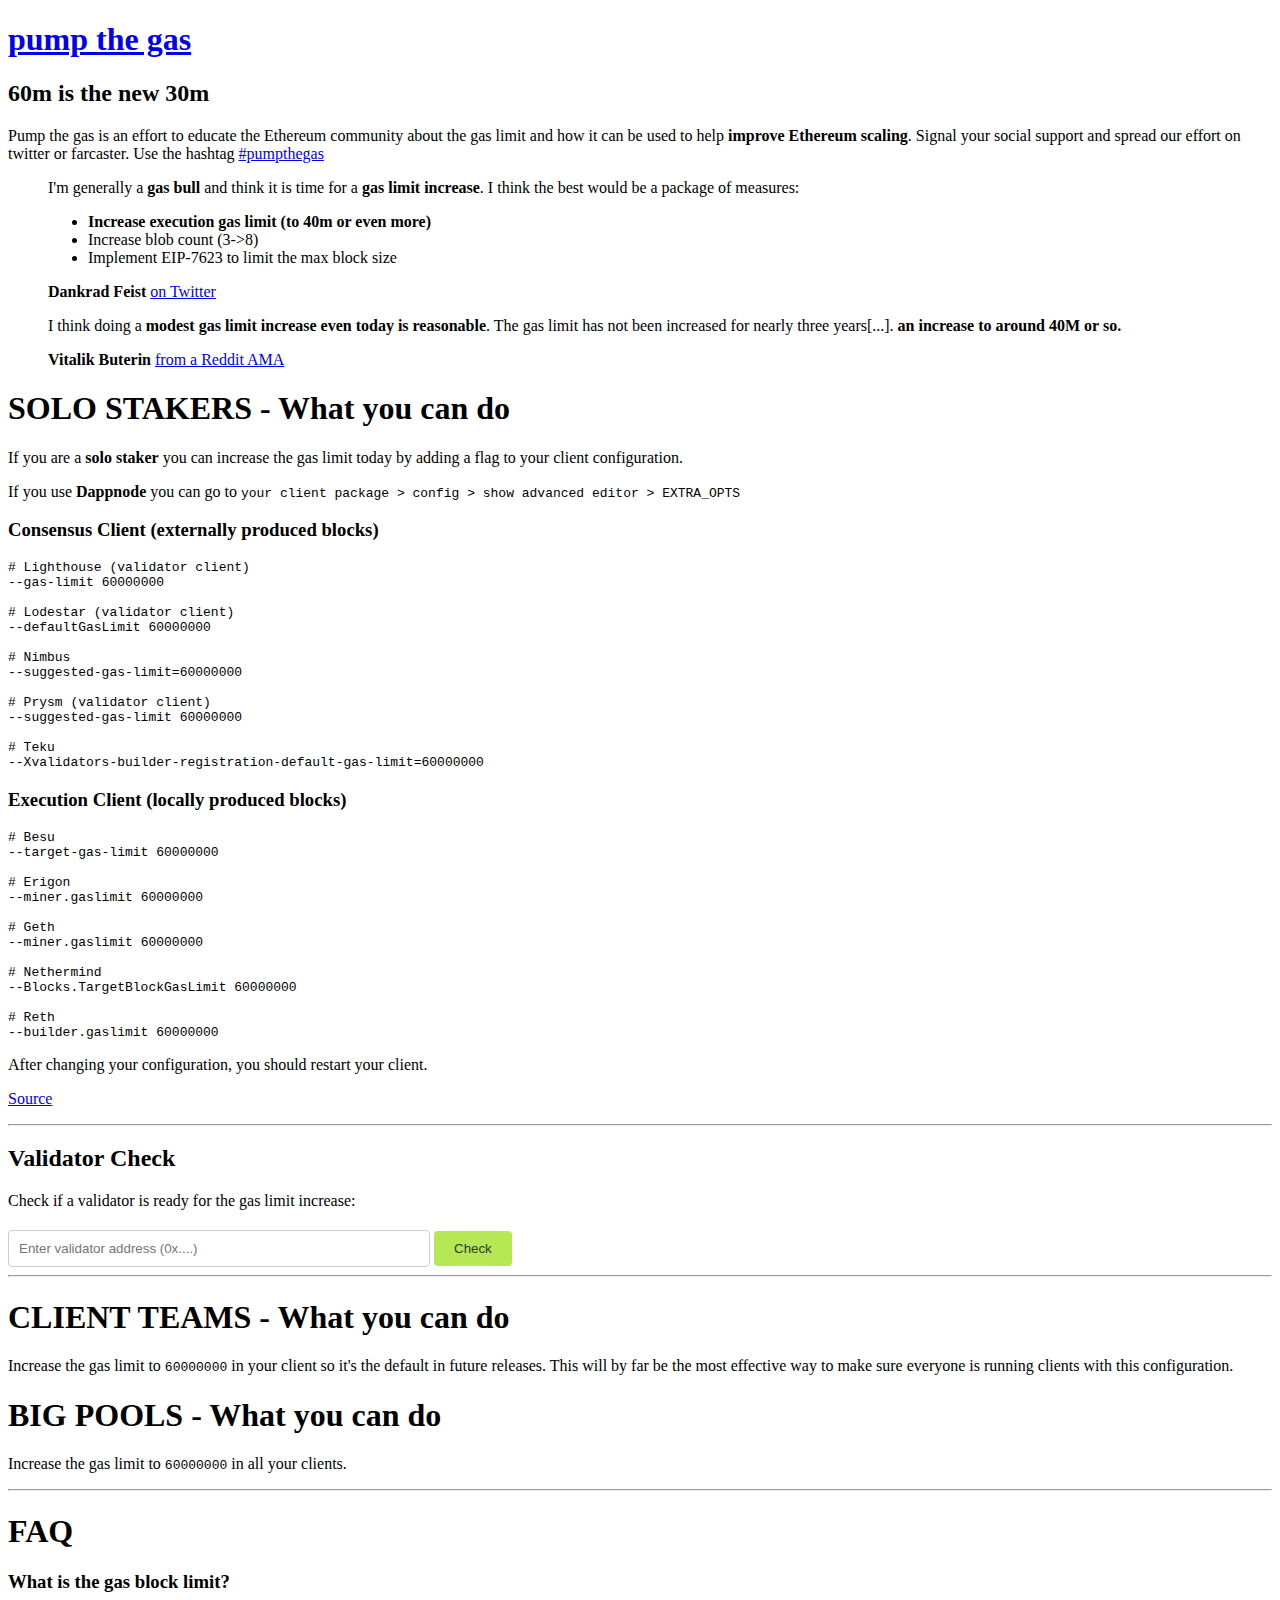
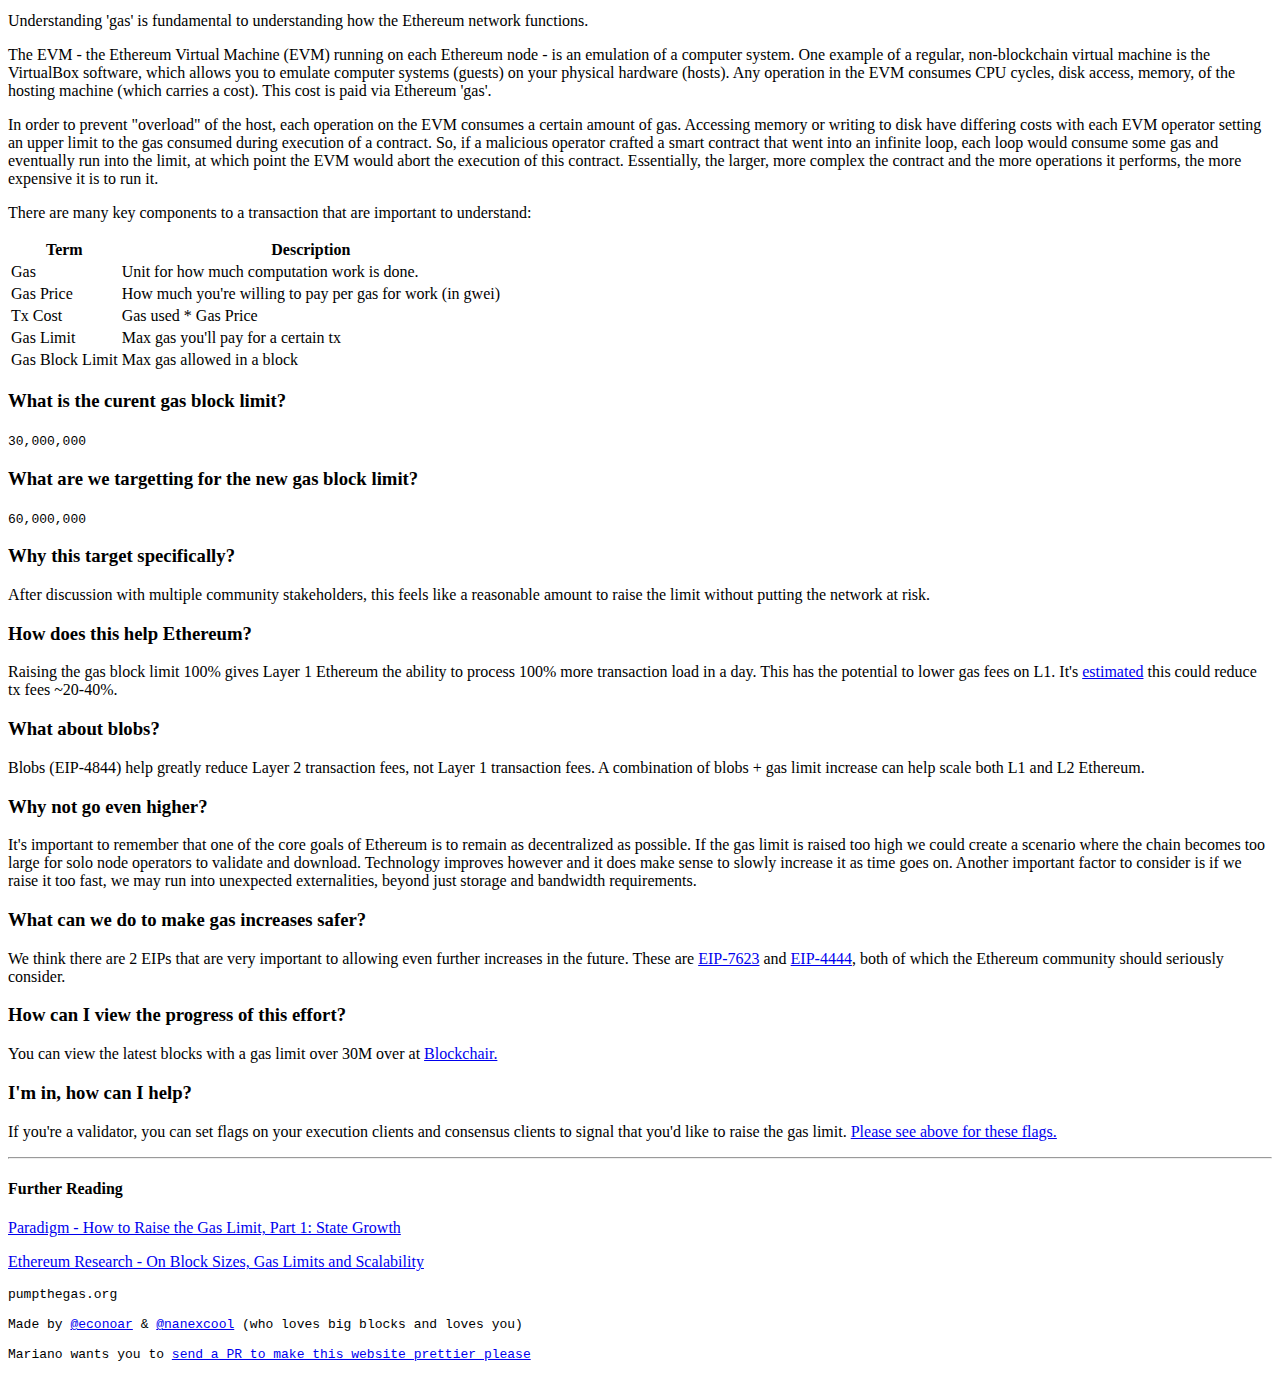
==== commit 85c665a3: "Updated syntax of Teku configuration to add an = between the parameter name and value" ====
--- a/index.html
+++ b/index.html
@@ -110,19 +110,19 @@
             <div class="language-js highlighter-rouge">
               <div class="highlight">
                 <pre class="highlight"><code><span class="c1"># Lighthouse (validator client)</span>
-<span class="kd">--gas-limit</span> <span class="nx">36000000</span>
+<span class="kd">--gas-limit</span> <span class="nx">60000000</span>
 
 <span class="c1"># Lodestar (validator client)</span>
-<span class="kd">--defaultGasLimit</span> <span class="nx">36000000</span>
+<span class="kd">--defaultGasLimit</span> <span class="nx">60000000</span>
 
 <span class="c1"># Nimbus</span>
-<span class="kd">--suggested-gas-limit</span><span class="o">=</span><span class="nx">36000000</span>
+<span class="kd">--suggested-gas-limit</span><span class="o">=</span><span class="nx">60000000</span>
 
 <span class="c1"># Prysm (validator client)</span>
-<span class="kd">--suggested-gas-limit</span> <span class="nx">36000000</span>
+<span class="kd">--suggested-gas-limit</span> <span class="nx">60000000</span>
 
 <span class="c1"># Teku</span>
-<span class="kd">--Xvalidators-builder-registration-default-gas-limit</span> <span class="nx">36000000</span>
+<span class="kd">--Xvalidators-builder-registration-default-gas-limit</span><span class="o">=</span><span class="nx">60000000</span>
 </code></pre>
               </div>
             </div>
@@ -133,19 +133,19 @@
           <div class="language-js highlighter-rouge">
             <div class="highlight">
               <pre class="highlight"><code><span class="c1"># Besu</span>
-<span class="kd">--target-gas-limit</span> <span class="nx">36000000</span>
+<span class="kd">--target-gas-limit</span> <span class="nx">60000000</span>
 
 <span class="c1"># Erigon</span>
-<span class="kd">--miner.gaslimit</span> <span class="nx">36000000</span>
+<span class="kd">--miner.gaslimit</span> <span class="nx">60000000</span>
 
 <span class="c1"># Geth</span>
-<span class="kd">--miner.gaslimit</span> <span class="nx">36000000</span>
+<span class="kd">--miner.gaslimit</span> <span class="nx">60000000</span>
 
 <span class="c1"># Nethermind</span>
-<span class="kd">--Blocks.TargetBlockGasLimit</span> <span class="nx">36000000</span>
+<span class="kd">--Blocks.TargetBlockGasLimit</span> <span class="nx">60000000</span>
 
 <span class="c1"># Reth</span>
-<span class="kd">--builder.gaslimit</span> <span class="nx">36000000</span>
+<span class="kd">--builder.gaslimit</span> <span class="nx">60000000</span>
 </code></pre>
             </div>
           </div>
@@ -248,13 +248,13 @@
 
       <h1 id="header-1">CLIENT TEAMS - What you can do</h1>
 
-      <p>Increase the gas limit to <code class="language-plaintext highlighter-rouge">36000000</code> in your client so
+      <p>Increase the gas limit to <code class="language-plaintext highlighter-rouge">60000000</code> in your client so
         it's the default in future releases.
         This will by far be the most effective way to make sure everyone is running clients with this configuration.</p>
 
       <h1 id="header-1">BIG POOLS - What you can do</h1>
 
-      <p>Increase the gas limit to <code class="language-plaintext highlighter-rouge">36000000</code> in all your
+      <p>Increase the gas limit to <code class="language-plaintext highlighter-rouge">60000000</code> in all your
         clients.</p>
 
       <hr />
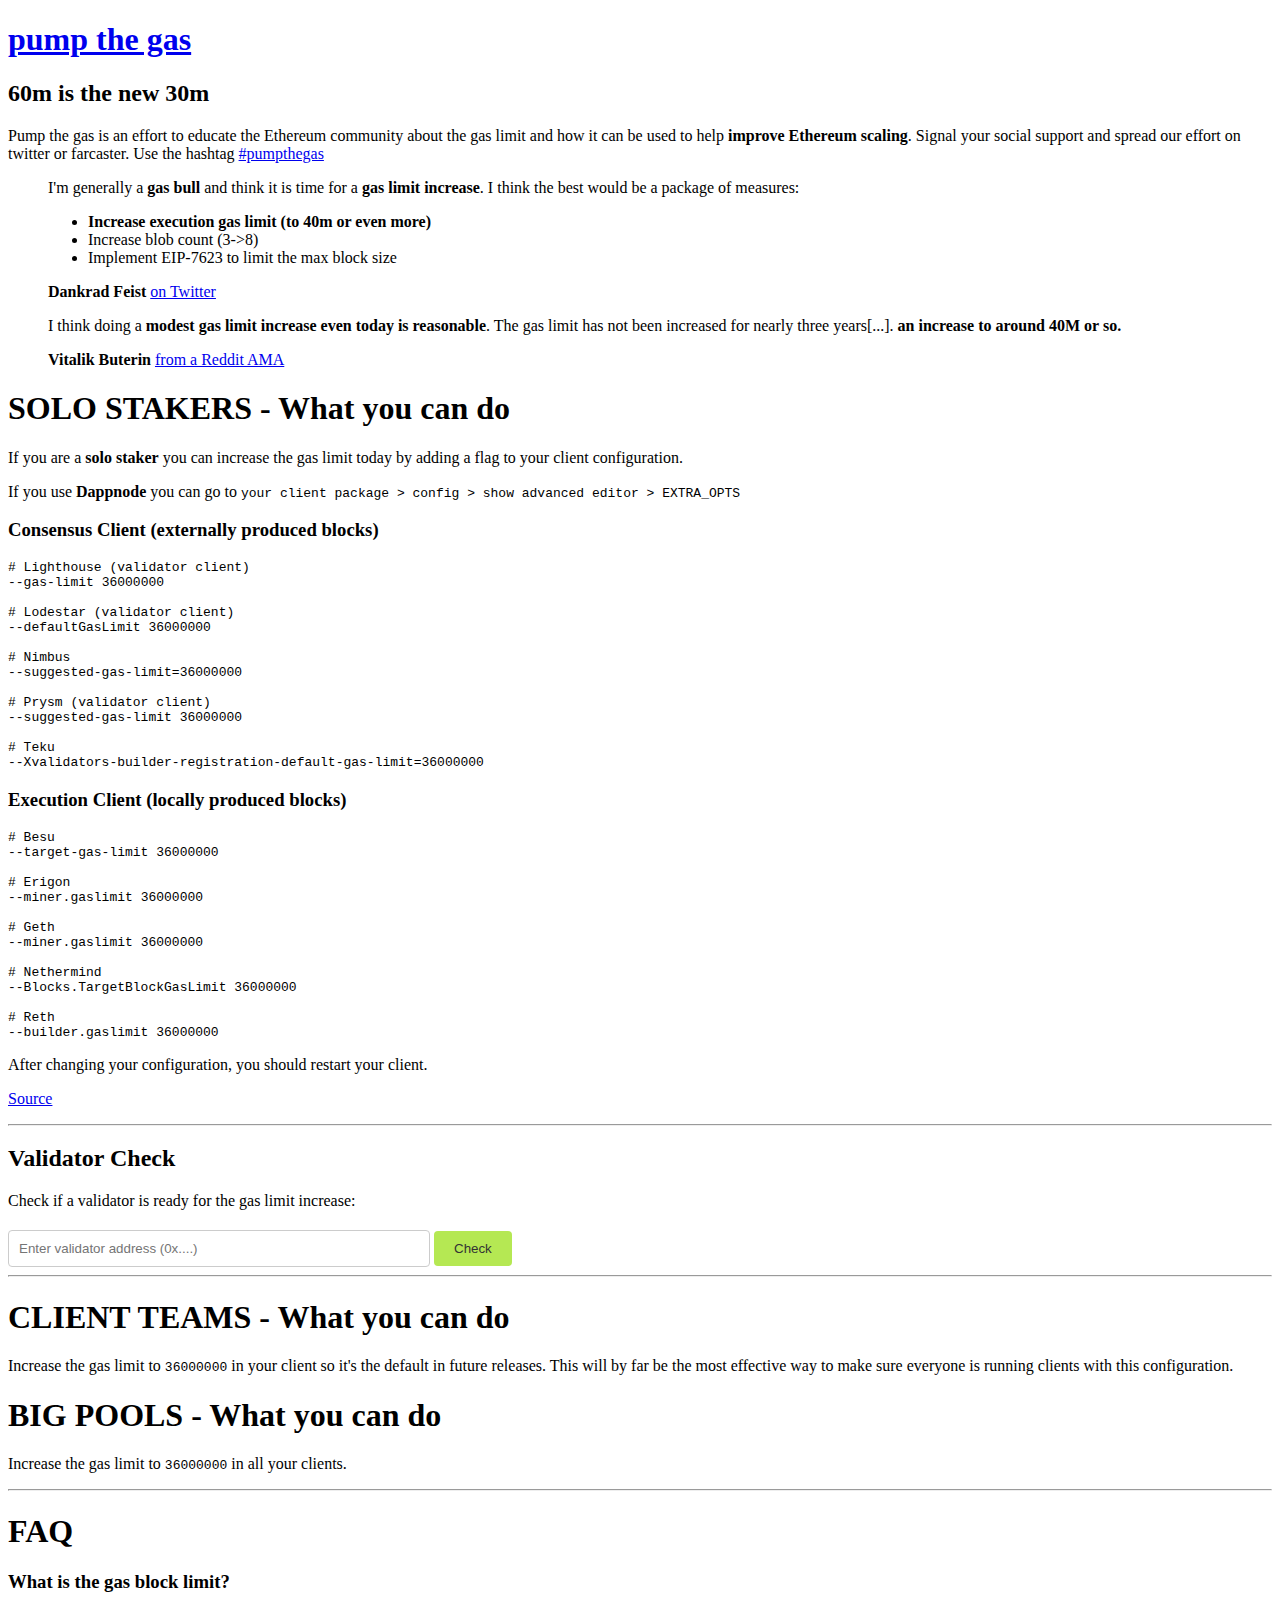
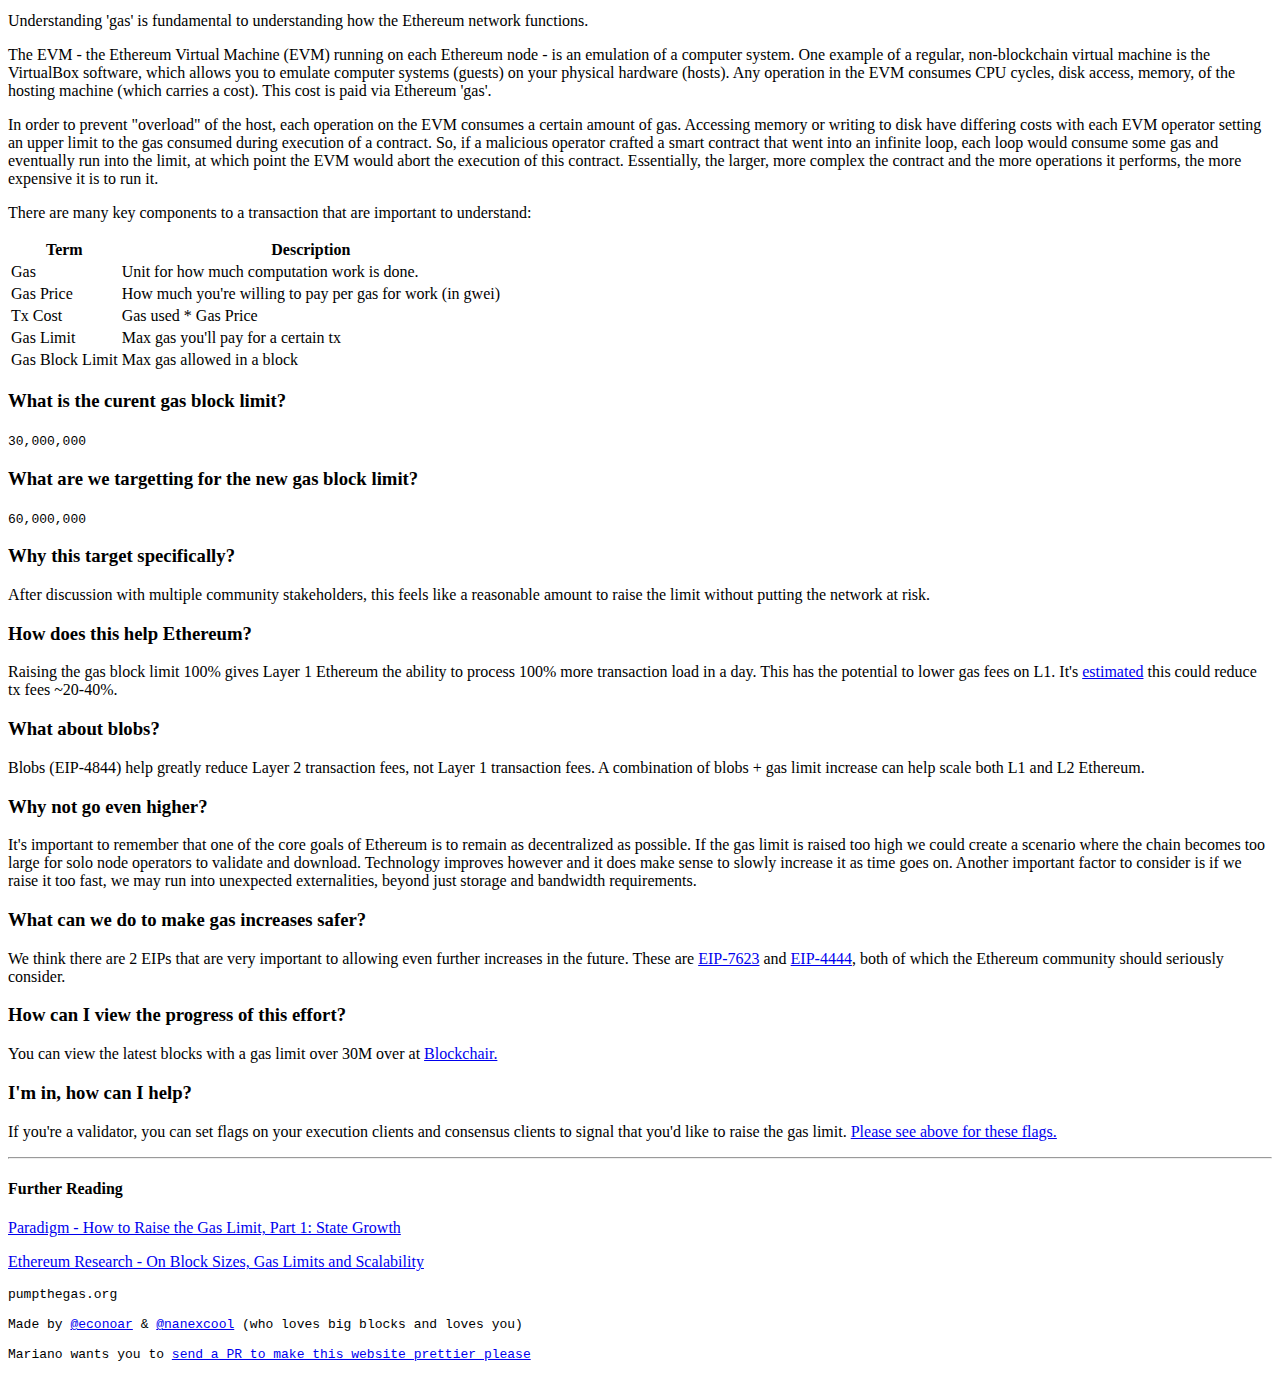
==== commit b7dabd1f: "Merge branch 'main' into lucassaldanha-patch-2" ====
--- a/index.html
+++ b/index.html
@@ -110,19 +110,19 @@
             <div class="language-js highlighter-rouge">
               <div class="highlight">
                 <pre class="highlight"><code><span class="c1"># Lighthouse (validator client)</span>
-<span class="kd">--gas-limit</span> <span class="nx">60000000</span>
+<span class="kd">--gas-limit</span> <span class="nx">36000000</span>
 
 <span class="c1"># Lodestar (validator client)</span>
-<span class="kd">--defaultGasLimit</span> <span class="nx">60000000</span>
+<span class="kd">--defaultGasLimit</span> <span class="nx">36000000</span>
 
 <span class="c1"># Nimbus</span>
-<span class="kd">--suggested-gas-limit</span><span class="o">=</span><span class="nx">60000000</span>
+<span class="kd">--suggested-gas-limit</span><span class="o">=</span><span class="nx">36000000</span>
 
 <span class="c1"># Prysm (validator client)</span>
-<span class="kd">--suggested-gas-limit</span> <span class="nx">60000000</span>
+<span class="kd">--suggested-gas-limit</span> <span class="nx">36000000</span>
 
 <span class="c1"># Teku</span>
-<span class="kd">--Xvalidators-builder-registration-default-gas-limit</span><span class="o">=</span><span class="nx">60000000</span>
+<span class="kd">--Xvalidators-builder-registration-default-gas-limit</span><span class="o">=</span><span class="nx">36000000</span>
 </code></pre>
               </div>
             </div>
@@ -133,19 +133,19 @@
           <div class="language-js highlighter-rouge">
             <div class="highlight">
               <pre class="highlight"><code><span class="c1"># Besu</span>
-<span class="kd">--target-gas-limit</span> <span class="nx">60000000</span>
+<span class="kd">--target-gas-limit</span> <span class="nx">36000000</span>
 
 <span class="c1"># Erigon</span>
-<span class="kd">--miner.gaslimit</span> <span class="nx">60000000</span>
+<span class="kd">--miner.gaslimit</span> <span class="nx">36000000</span>
 
 <span class="c1"># Geth</span>
-<span class="kd">--miner.gaslimit</span> <span class="nx">60000000</span>
+<span class="kd">--miner.gaslimit</span> <span class="nx">36000000</span>
 
 <span class="c1"># Nethermind</span>
-<span class="kd">--Blocks.TargetBlockGasLimit</span> <span class="nx">60000000</span>
+<span class="kd">--Blocks.TargetBlockGasLimit</span> <span class="nx">36000000</span>
 
 <span class="c1"># Reth</span>
-<span class="kd">--builder.gaslimit</span> <span class="nx">60000000</span>
+<span class="kd">--builder.gaslimit</span> <span class="nx">36000000</span>
 </code></pre>
             </div>
           </div>
@@ -248,13 +248,13 @@
 
       <h1 id="header-1">CLIENT TEAMS - What you can do</h1>
 
-      <p>Increase the gas limit to <code class="language-plaintext highlighter-rouge">60000000</code> in your client so
+      <p>Increase the gas limit to <code class="language-plaintext highlighter-rouge">36000000</code> in your client so
         it's the default in future releases.
         This will by far be the most effective way to make sure everyone is running clients with this configuration.</p>
 
       <h1 id="header-1">BIG POOLS - What you can do</h1>
 
-      <p>Increase the gas limit to <code class="language-plaintext highlighter-rouge">60000000</code> in all your
+      <p>Increase the gas limit to <code class="language-plaintext highlighter-rouge">36000000</code> in all your
         clients.</p>
 
       <hr />
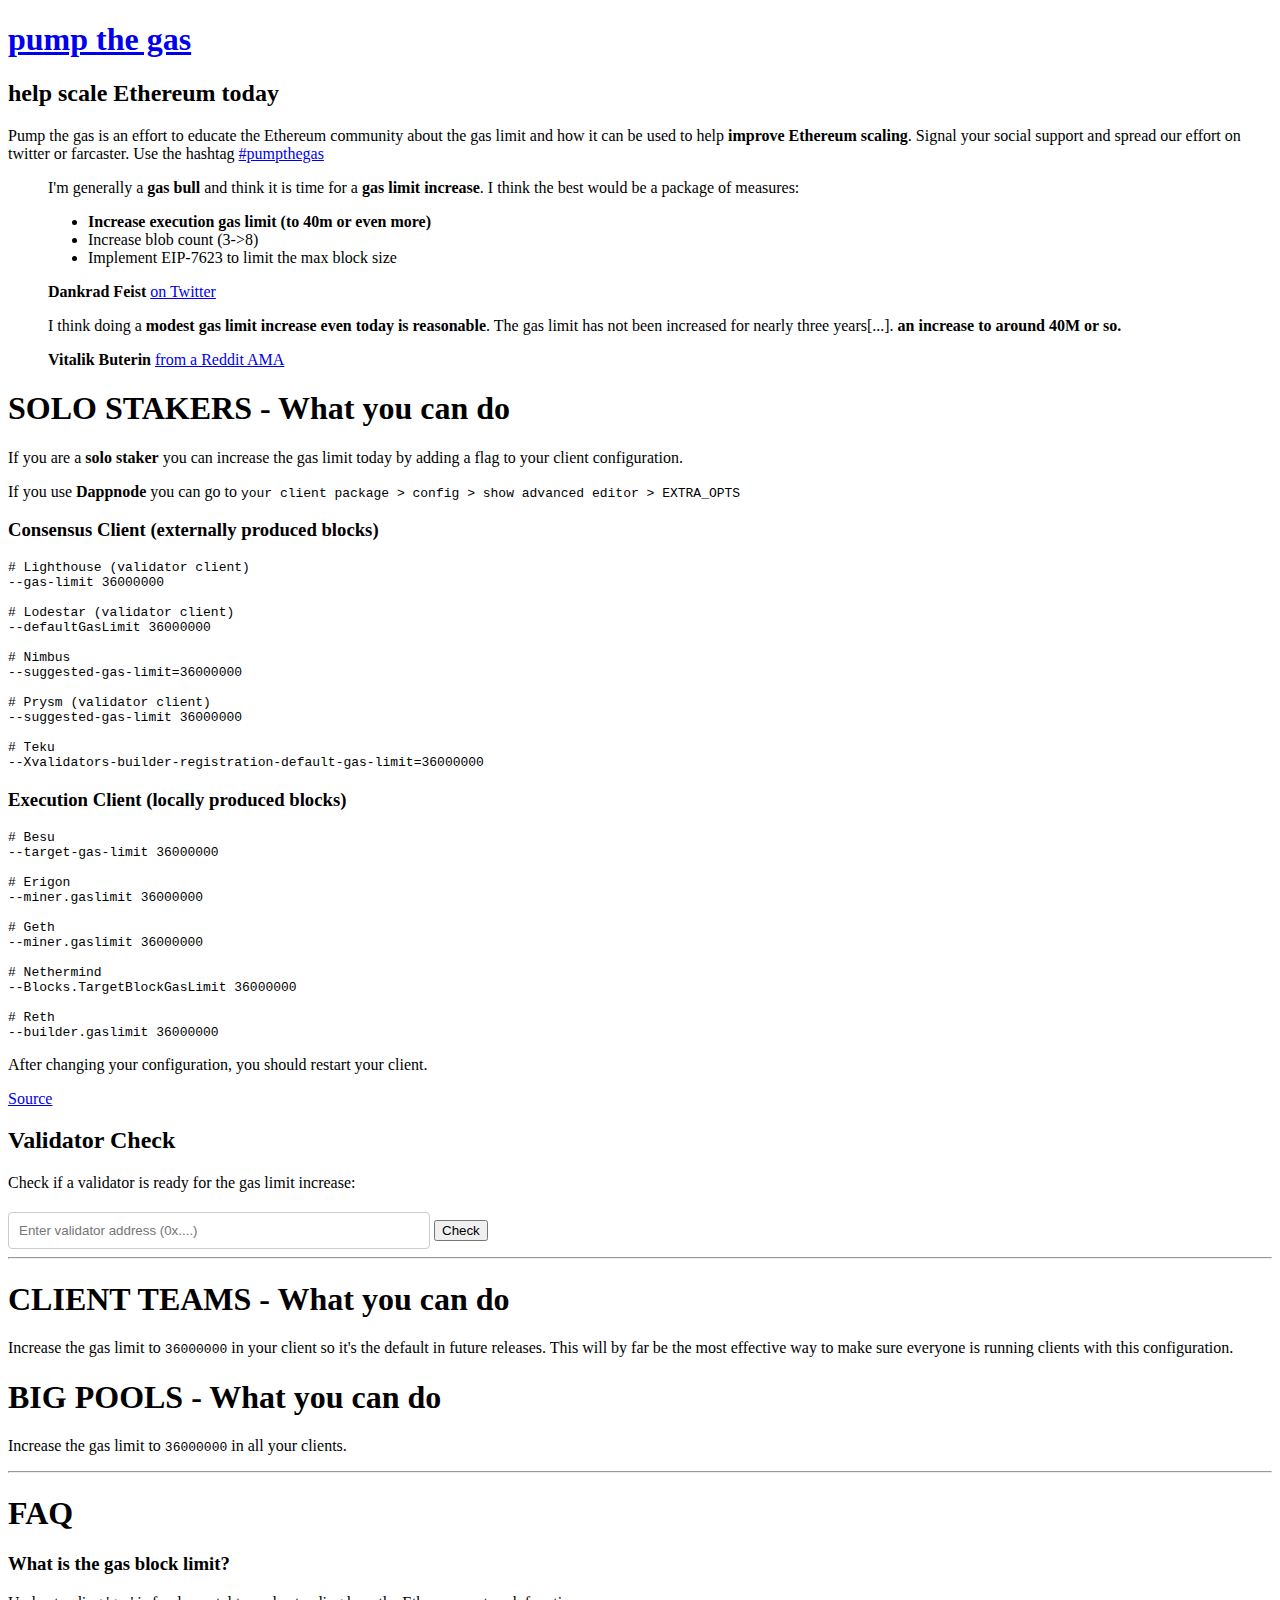
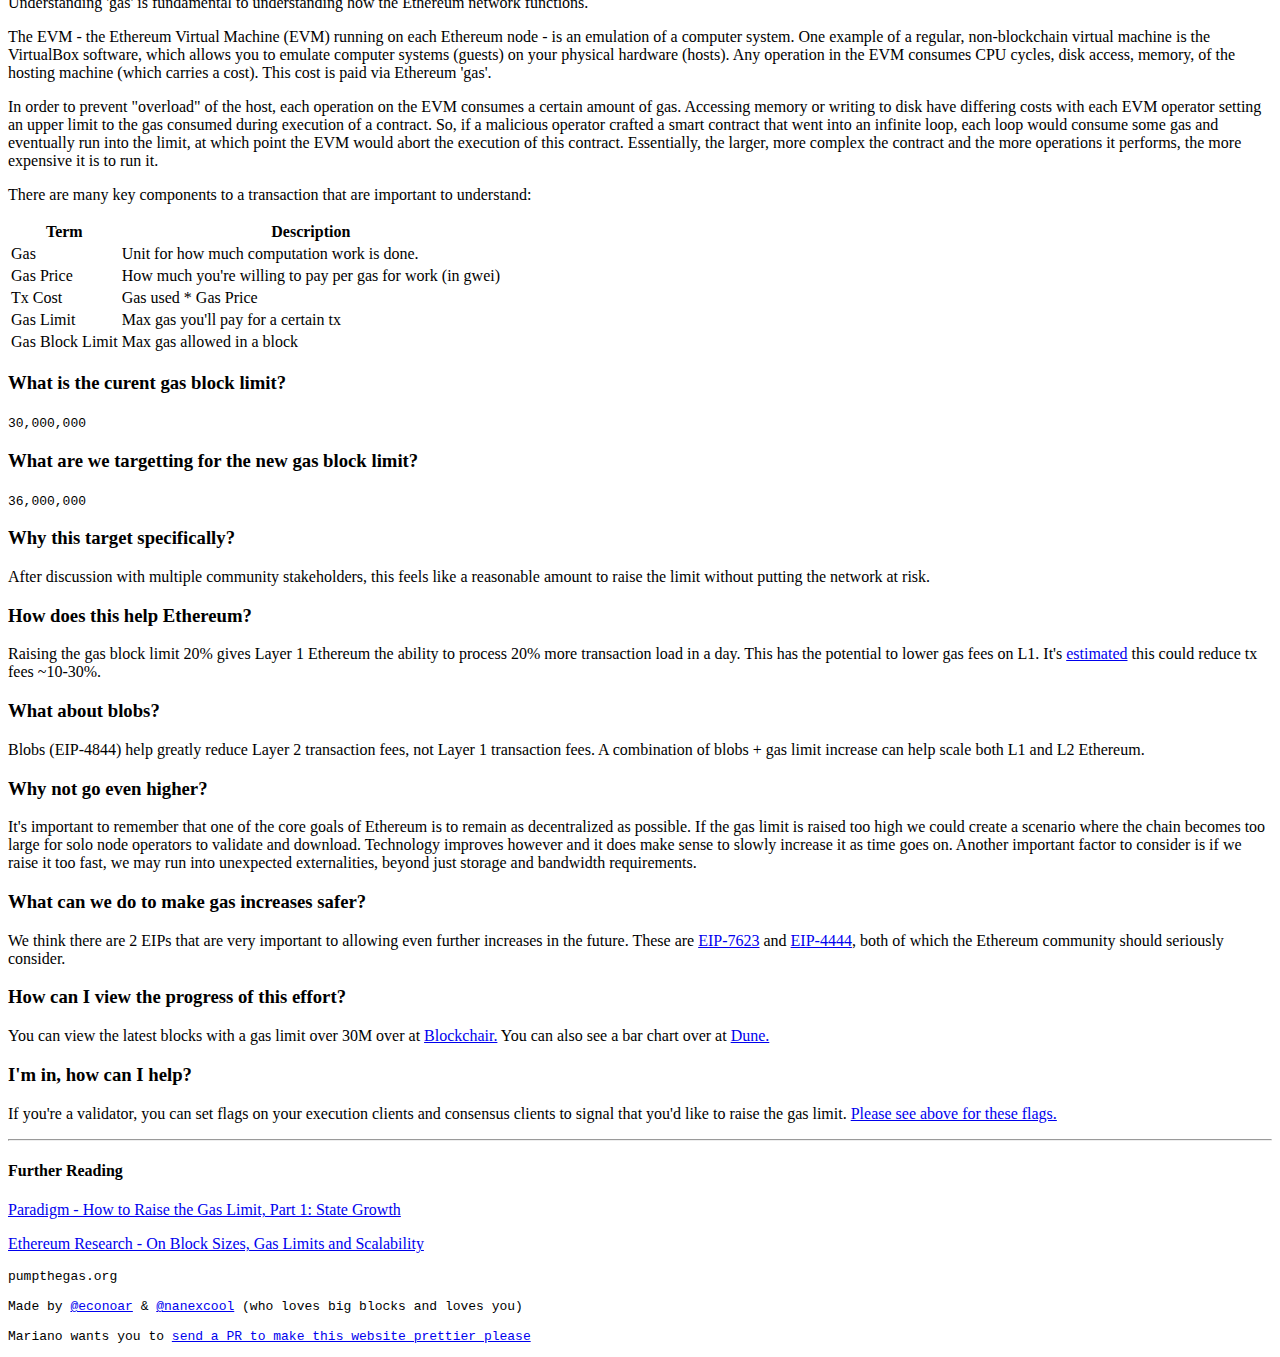
==== commit f7902ace: "Merge pull request #10 from sandakersmann/main" ====
--- a/index.html
+++ b/index.html
@@ -47,7 +47,7 @@
       <h2 id="subtitle">help scale Ethereum today</h2>
       <script>
         if (Math.random() < 0.33) {
-          document.getElementById("subtitle").textContent = "60m is the new 30m";
+          document.getElementById("subtitle").textContent = "36m is the new 30m";
         }
       </script>
 
@@ -153,8 +153,8 @@
       </div>
       <p>After changing your configuration, you should restart your client.</p>
       <p><a target="_blank" href="https://twitter.com/MKjrstad/status/1656549642140614658">Source</a></p>
-      <hr />
-
+
+      <div class="card">
       <h2 id="header-2">Validator Check</h2>
 
       <p>Check if a validator is ready for the gas limit increase:</p>
@@ -162,10 +162,10 @@
       <form style="margin-top: 20px;">
         <input type="text" id="validatorInput" placeholder="Enter validator address (0x....)"
           style="padding: 10px; width: 400px; border: 1px solid #ccc; border-radius: 4px;" />
-        <button type="button" onclick="checkValidator()"
-          style="padding: 10px 20px; background-color: #b5e853; color: #333; border: none; border-radius: 4px; cursor: pointer;">Check</button>
+        <button class="checkBtn" type="button" onclick="checkValidator()">Check</button>
         <div id="validatorCheckResult"></div>
       </form>
+      </div>
 
       <script>
         document.getElementById("validatorInput").addEventListener("keydown", function (event) {
@@ -313,18 +313,18 @@
 
       <h3 id="header-3">What are we targetting for the new gas block limit?</h3>
 
-      <p><code class="language-plaintext highlighter-rouge">60,000,000</code></p>
+      <p><code class="language-plaintext highlighter-rouge">36,000,000</code></p>
 
       <h3 id="header-3">Why this target specifically?</h3>
       <p>After discussion with multiple community stakeholders, this feels like a reasonable amount to raise the limit
         without putting the network at risk.</p>
 
       <h3 id="header-3">How does this help Ethereum?</h3>
-      <p>Raising the gas block limit 100% gives Layer 1 Ethereum the ability to process 100% more transaction load in a
+      <p>Raising the gas block limit 20% gives Layer 1 Ethereum the ability to process 20% more transaction load in a
         day.
         This has the potential to lower gas fees on L1. It's <a target="_blank"
           href="https://ethresear.ch/t/estimating-cryptocurrency-transaction-demand-elasticity-from-natural-experiments/2330">estimated</a>
-        this could reduce tx fees ~20-40%. </p>
+        this could reduce tx fees ~10-30%. </p>
 
       <h3 id="header-3">What about blobs?</h3>
       <p>Blobs (EIP-4844) help greatly reduce Layer 2 transaction fees, not Layer 1 transaction fees. A combination of
@@ -351,8 +351,9 @@
       <h3 id="header-3">How can I view the progress of this effort?</h3>
 
       <p>You can view the latest blocks with a gas limit over 30M over at
-        <a target="_blank"
-          href="https://blockchair.com/ethereum/blocks?s=id(desc)&q=gas_limit(30000001..100000000)">Blockchair.</a>
+        <a target="_blank" href="https://blockchair.com/ethereum/blocks?s=id(desc)&q=gas_limit(30000001..100000000)">Blockchair.</a>
+        You can also see a bar chart over at
+        <a target="_blank" href="https://dune.com/queries/4359271/7316295">Dune.</a>
       </p>
 
       <h3 id="header-3">I'm in, how can I help?</h3>
@@ -366,7 +367,7 @@
           the Gas Limit, Part 1: State Growth</a></p>
       <p><a target="_blank" href="https://ethresear.ch/t/on-block-sizes-gas-limits-and-scalability/18444">Ethereum
           Research - On Block Sizes, Gas Limits and Scalability</a></p>
-      <div class="language-plaintext highlighter-rouge">
+      <div class="card language-plaintext highlighter-rouge">
         <div class="highlight">
           <pre class="highlight"><code>pumpthegas.org
 
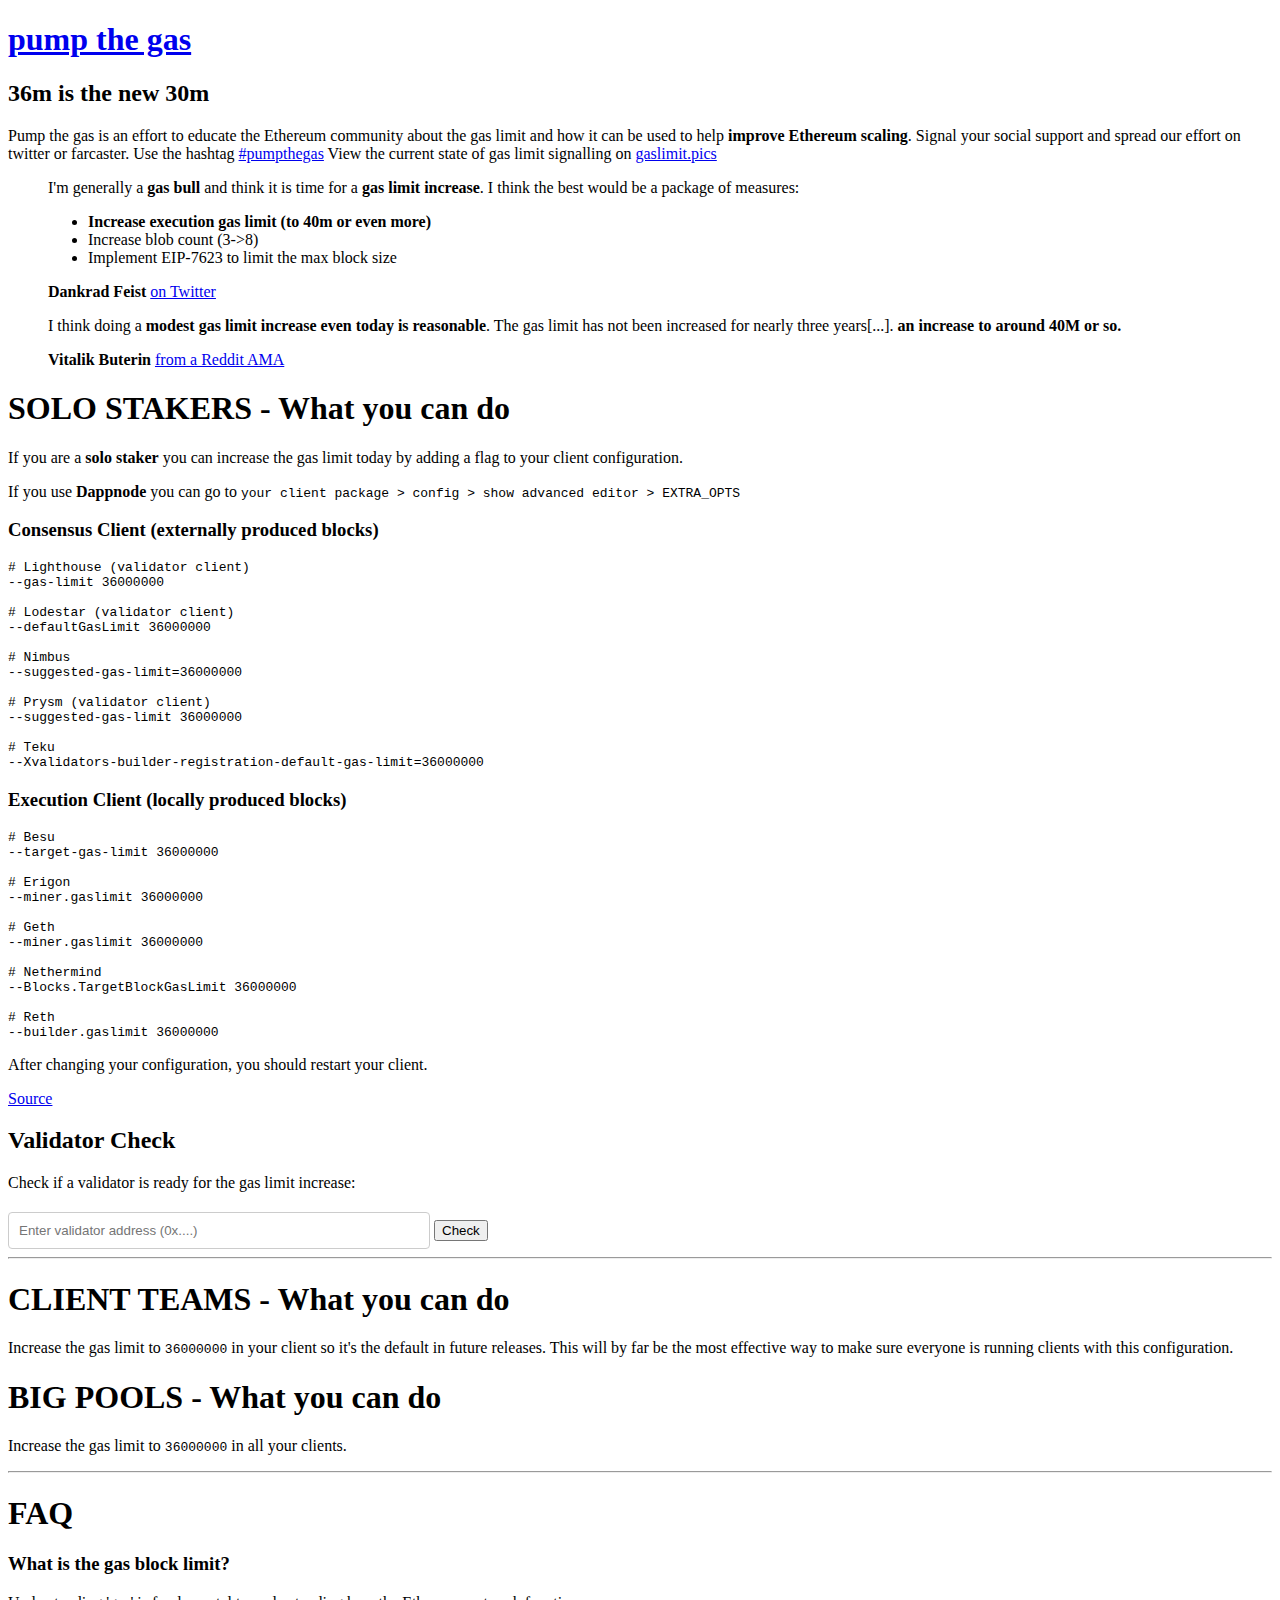
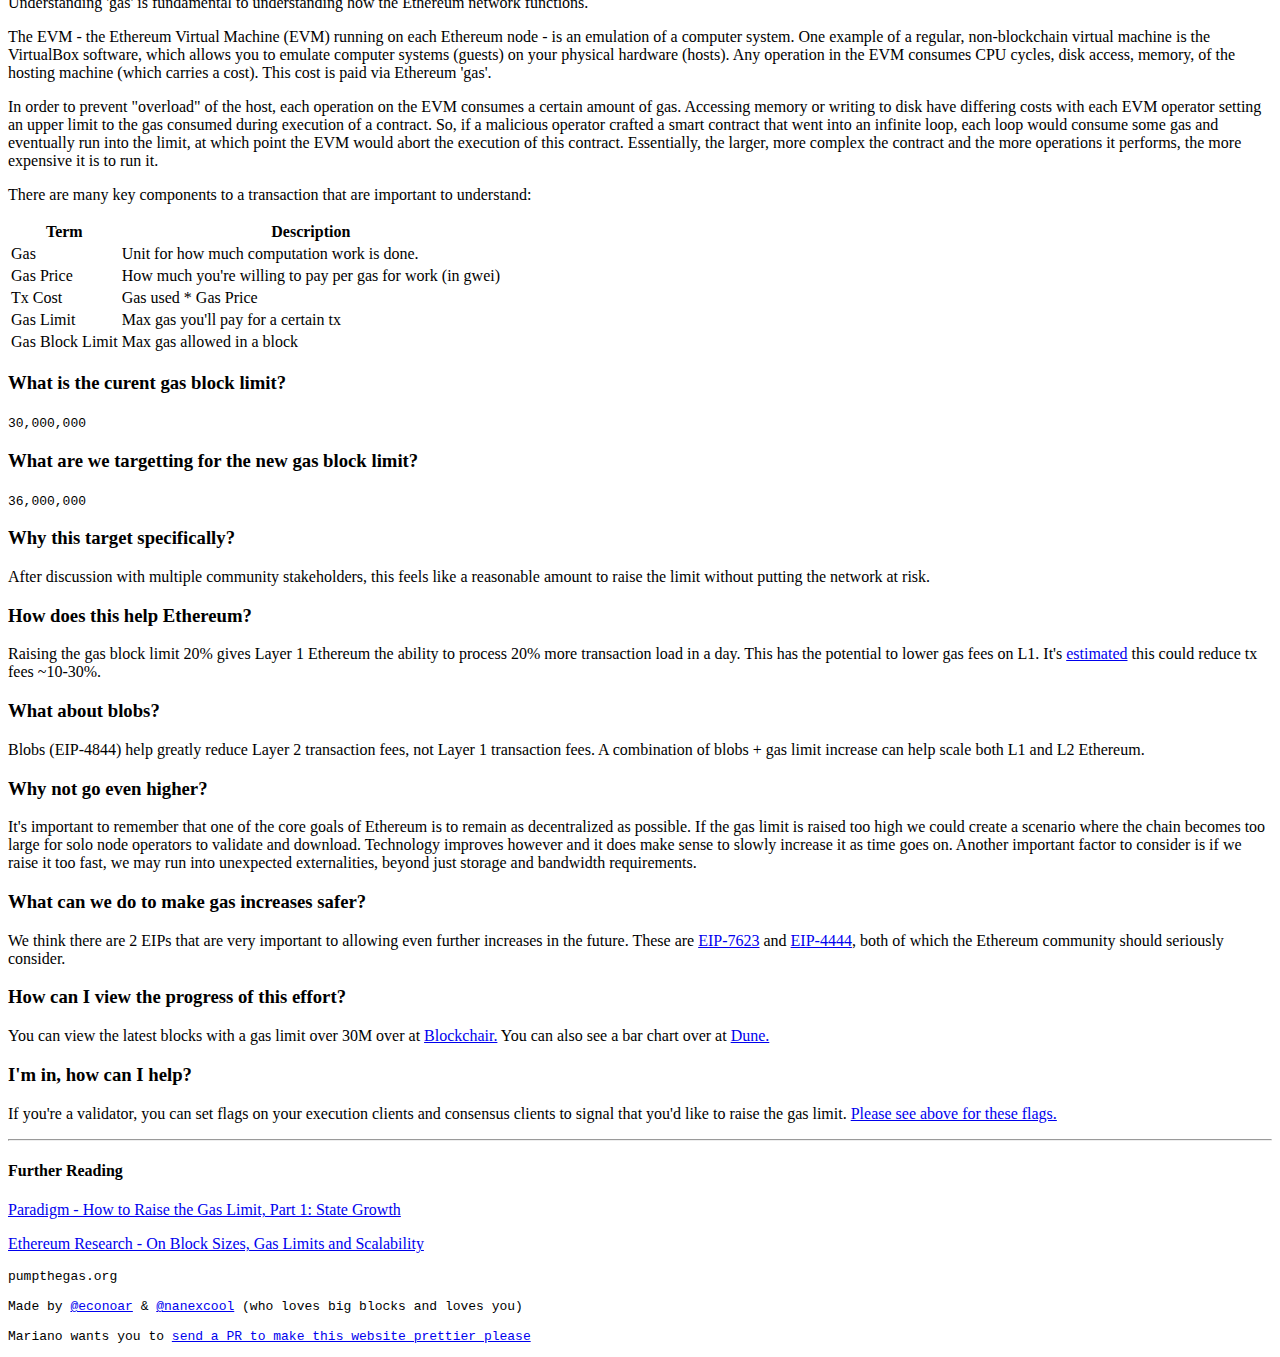
==== commit 1fd03d66: "Update index.html" ====
--- a/index.html
+++ b/index.html
@@ -69,6 +69,8 @@
         or farcaster.
         Use the hashtag <a target="_blank"
           href="https://twitter.com/intent/post?text=I%20support%20raising%20the%20gas%20limit%20to%2040m%20%23pumpthegas%20https%3A%2F%2Fpumpthegas.org">#pumpthegas</a>
+        View the current state of gas limit signalling on <a target="_blank"
+          href="https://gaslimit.pics/">gaslimit.pics</a>
       </p>
 
       <blockquote>
